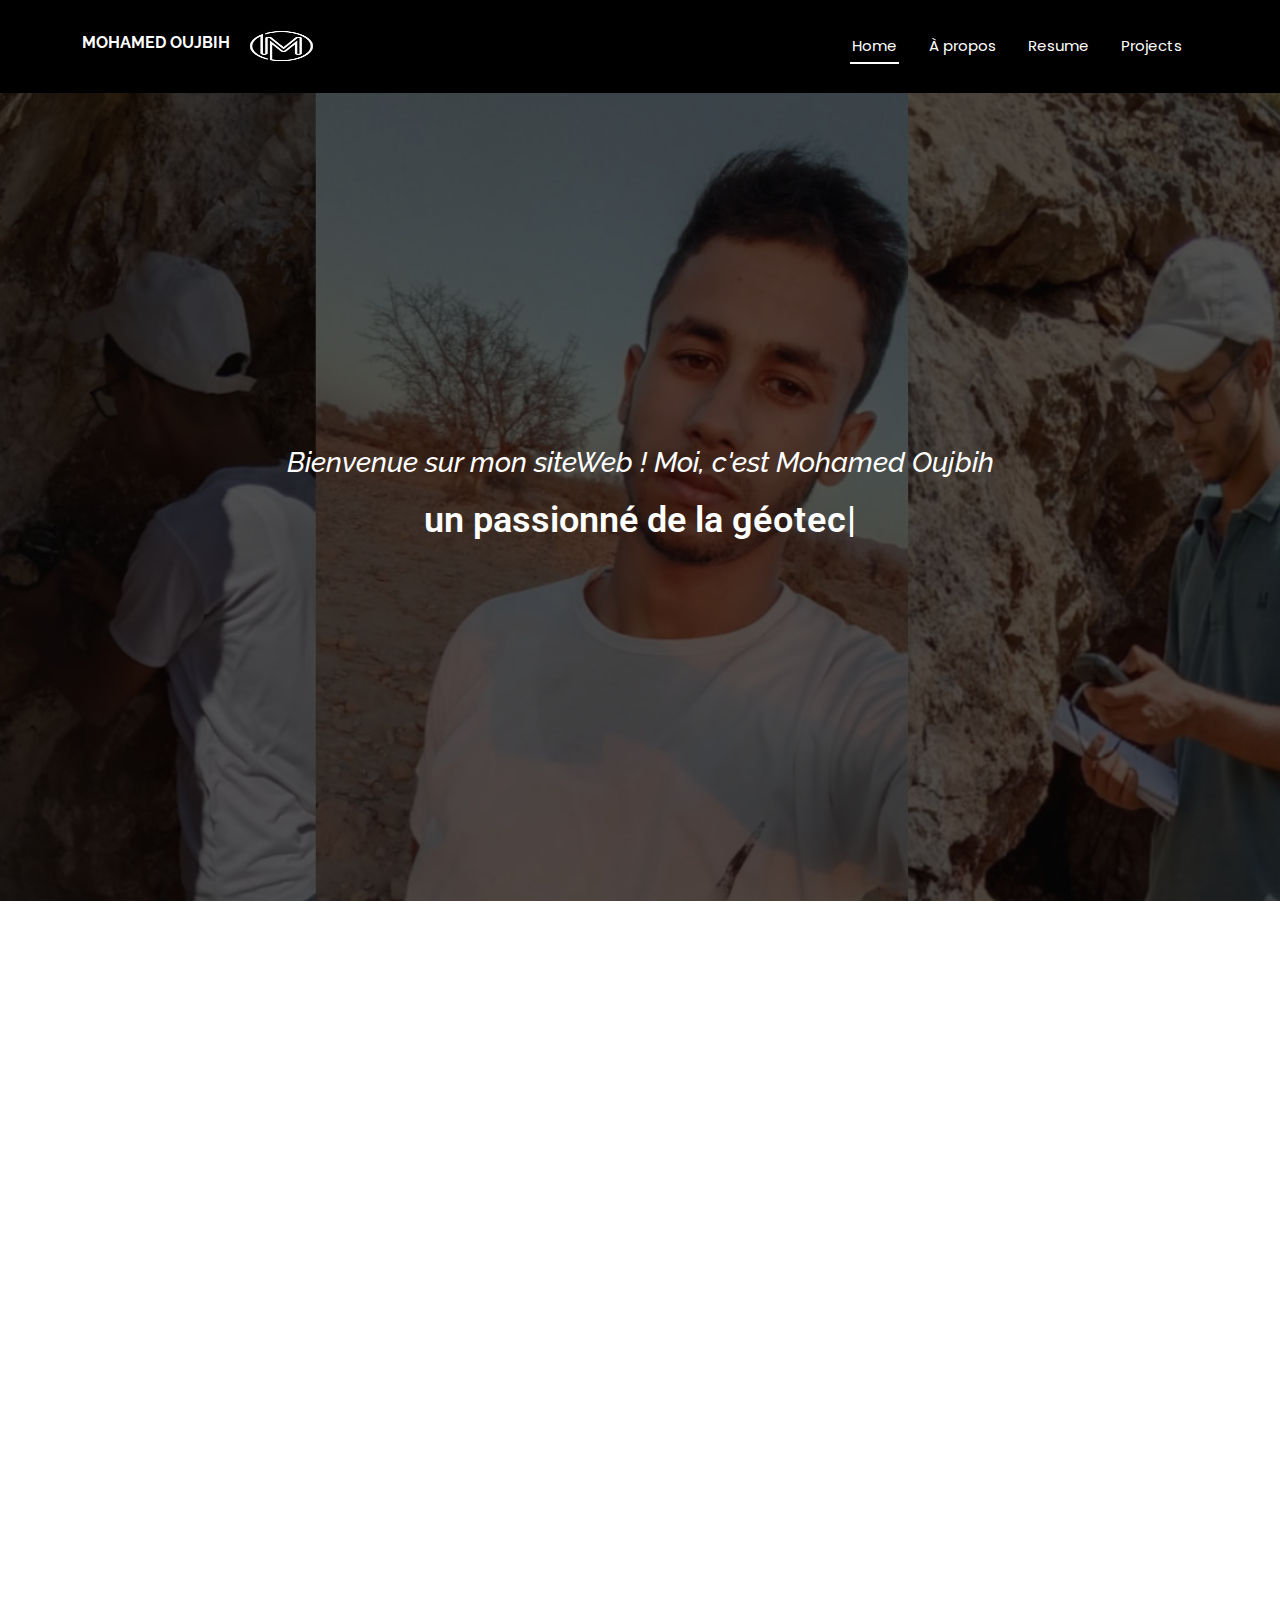
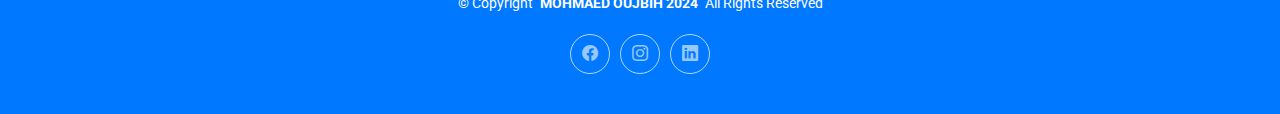
==== index.html @ 627671e8 "Update index.html" ====
<!DOCTYPE html>
<html lang="en">

<head>
  <meta charset="utf-8">
  <meta content="width=device-width, initial-scale=1.0" name="viewport">
  <title>Mohamed OUJBIH </title>
  <meta name="description" content="">
  <meta name="keywords" content="">
  <!-- Favicons -->
  <link href="assets/img/favicon.png" rel="icon">
  <link href="assets/img/apple-touch-icon.png" rel="apple-touch-icon">

  <!-- Fonts -->
  <link href="https://fonts.googleapis.com" rel="preconnect">
  <link href="https://fonts.gstatic.com" rel="preconnect" crossorigin>
  <link href="https://fonts.googleapis.com/css2?family=Roboto:ital,wght@0,100;0,300;0,400;0,500;0,700;0,900;1,100;1,300;1,400;1,500;1,700;1,900&family=Poppins:ital,wght@0,100;0,200;0,300;0,400;0,500;0,600;0,700;0,800;0,900;1,100;1,200;1,300;1,400;1,500;1,600;1,700;1,800;1,900&family=Raleway:ital,wght@0,100;0,200;0,300;0,400;0,500;0,600;0,700;0,800;0,900;1,100;1,200;1,300;1,400;1,500;1,600;1,700;1,800;1,900&display=swap" rel="stylesheet">

  <!-- Vendor CSS Files -->
  <link href="assets/vendor/bootstrap/css/bootstrap.min.css" rel="stylesheet">
  <link href="assets/vendor/bootstrap-icons/bootstrap-icons.css" rel="stylesheet">
  <link href="assets/vendor/aos/aos.css" rel="stylesheet">
  <link href="assets/vendor/glightbox/css/glightbox.min.css" rel="stylesheet">
  <link href="assets/vendor/swiper/swiper-bundle.min.css" rel="stylesheet">

  <!-- Main CSS File -->
  <link href="assets/css/main.css" rel="stylesheet">

  <!-- =======================================================
  * Template Name: DevFolio
  * Template URL: https://bootstrapmade.com/devfolio-bootstrap-portfolio-html-template/
  * Updated: Aug 07 2024 with Bootstrap v5.3.3
  * Author: BootstrapMade.com
  * License: https://bootstrapmade.com/license/
  ======================================================== -->
</head>

<body class="index-page">

  <header id="header" class="header d-flex align-items-center sticky-top">
    <div class="container-fluid container-xl position-relative d-flex align-items-center justify-content-between">
<!DOCTYPE html>
<html lang="fr">
<head>
  <meta charset="UTF-8">
  <meta name="viewport" content="width=device-width, initial-scale=1.0">
  <title>Logo Mohamed Oujbih</title>
  <style>
    .logo {
      text-decoration: none;
      color: #000; /* Couleur du texte */
      display: flex;
      align-items: center;
      gap: 12px; /* Espacement entre le texte et l'image */
    }

    .logo .sitename {
      font-weight: bold;
      font-size: 1.0rem; /* Taille du texte */
    }

    .logo img {
      width: 80px; /* Largeur de l'image augmentée */
      height: auto; /* Garde les proportions de l'image */
    }
  </style>
</head>
<body>
  <a href="index.html" class="logo">
    <h5 class="sitename">MOHAMED OUJBIH</h5>
    <img src="assets/img/logo.png" alt="Logo">
  </a>
</body>
</html>

      <nav id="navmenu" class="navmenu">
        <ul>
          <li><a href="#hero" class="active">Home<br></a></li>
          <li><a href="#about">À propos</a></li>
          <li><a href="#resume">Resume</a></li>
          <li><a href="#portfolio">Projects</a></li>
       
        <i class="mobile-nav-toggle d-xl-none bi bi-list"></i>
      </nav>

    </div>
  </header>

  <main class="main">

    <!-- Hero Section -->
    <section id="hero" class="hero section dark-background">

      <img src="assets/img/hero-img.jpg" alt="" data-aos="fade-in">

      <div class="container d-flex flex-column align-items-center justify-content-center text-center" data-aos="fade-up" data-aos-delay="100">
        <h3> <em> Bienvenue sur mon siteWeb ! Moi, c'est Mohamed Oujbih  </em> </h3>
        <p> un passionné de la <span class="typed" data-typed-items="géotechnique, géomatique, géologie,"></span></p>
      </div>

    </section><!-- /Hero Section -->

    <!-- About Section -->
    <section id="about" class="about section">

      <div class="container" data-aos="fade-up" data-aos-delay="100">

        <div class="row gy-4">
          <div class="col-md-6">

            <div class="row justify-content-between gy-4">
              <div class="col-lg-5">
                <img src="assets/img/profile-img.jpg" class="img-fluid" alt="">
              </div>
              <div class="col-lg-7 about-info">
          
                <p><strong></strong> <span> </span></p>
               
              </div>
            </div>

            <div class="skills-content skills-animation">

              <h5>Skills</h5>

              <div class="progress">
                <span class="skill"><span>HTML & CSS</span> <i class="val">80%</i></span>
                <div class="progress-bar-wrap">
                  <div class="progress-bar" role="progressbar" aria-valuenow="80" aria-valuemin="0" aria-valuemax="100"></div>
                </div>
              </div><!-- End Skills Item -->

            
              <div class="progress">
                <span class="skill"><span>arcGIS 10.8</span> <i class="val">70%</i></span>
                <div class="progress-bar-wrap">
                  <div class="progress-bar" role="progressbar" aria-valuenow="70" aria-valuemin="0" aria-valuemax="100"></div>
                </div>
              </div><!-- End Skills Item -->
              <div class="progress">
                <span class="skill"><span>Qgis</span> <i class="val">60%</i></span>
                <div class="progress-bar-wrap">
                  <div class="progress-bar" role="progressbar" aria-valuenow="60" aria-valuemin="0" aria-valuemax="100"></div>
                </div>
              </div><!-- End Skills Item -->
              <div class="progress">
                <span class="skill"><span>ENVI</span> <i class="val">60%</i></span>
                <div class="progress-bar-wrap">
                  <div class="progress-bar" role="progressbar" aria-valuenow="60" aria-valuemin="0" aria-valuemax="100"></div>
                </div>
              </div><!-- End Skills Item -->
              <div class="progress">
                <span class="skill"><span>Geomatica</span> <i class="val">50%</i></span>
                <div class="progress-bar-wrap">
                  <div class="progress-bar" role="progressbar" aria-valuenow="50" aria-valuemin="0" aria-valuemax="100"></div>
                </div>
              </div><!-- End Skills Item -->
              <div class="progress">
                <span class="skill"><span>Google earth engine</span> <i class="val">50%</i></span>
                <div class="progress-bar-wrap">
                  <div class="progress-bar" role="progressbar" aria-valuenow="50" aria-valuemin="0" aria-valuemax="100"></div>
                </div>
              </div><!-- End Skills Item -->

              <div class="progress">
                <span class="skill"><span>JavaScript</span> <i class="val">20%</i></span>
                <div class="progress-bar-wrap">
                  <div class="progress-bar" role="progressbar" aria-valuenow="20" aria-valuemin="0" aria-valuemax="100"></div>
                </div>
              </div><!-- End Skills Item -->

              <div class="progress">
                <span class="skill"><span>Adobe Illustrator et Photoshop</span> <i class="val">50%</i></span>
                <div class="progress-bar-wrap">
                  <div class="progress-bar" role="progressbar" aria-valuenow="50" aria-valuemin="0" aria-valuemax="100"></div>
                </div>
               
                
              </div><!-- End Skills Item -->
              <div class="progress">
                <span class="skill"><span>
                  Office 365</span> <i class="val">70%</i></span>
                <div class="progress-bar-wrap">
                  <div class="progress-bar" role="progressbar" aria-valuenow="70" aria-valuemin="0" aria-valuemax="100"></div>
                </div>
              </div><!-- End Skills Item -->
             
              
            </div>
          </div>

          <div class="col-md-6">
            <div class="about-me">
                <h4>À Propos de Moi</h4>
                <p>
Étudiant motivé et passionné par la géotechnique, la
géomatique et la géologie, je suis à la recherche d’un stage PFE
de deux mois à partir d’avril 2025 inchaallah  Mon objectif est de valoriser
mes compétences académiques et techniques en les
appliquant à des projets enrichissants, tout en apportant une
réelle valeur ajoutée à votre équipe                <ul>
                      <li>Maitrise des calculs et études géotechniques. </li>
                    <li>Réalisation de levés géologiques.</li>
                    <li>Utilisation du GPS pour la reconnaissance géologique.</li>
                    <li>Techniques de télédétection pour la surveillance environnementale et l'exploration des ressources.</li>
                    <li>Analyse cartographique et interprétation des formations géologiques. </li>
                </ul>
            </div>
        </div>
        
        </div>

      </div>

    </section><!-- /About Section -->

    <!-- Resume Section -->
    <section id="resume" class="resume section">

      <!-- Section Title -->
      <div class="container section-title" data-aos="fade-up">
        <h2>Resume "CV"</h2>
        <p>"Je suis ravi de partager mon CV, reflétant mon parcours d'etude ainsi que mes compétences"</p>
           <a href="https://drive.google.com/file/d/1ICVwnN-79T5-0JbVcNAnxXQD0Q6y_CJb/view" download style="text-decoration: none;">
        <button style="padding: 10px 15px; font-size: 14px; background-color: #007BFF; color: #fff; border: none; border-radius: 5px;">
            Télécharger mon CV
        </button>
    </a>
      </div><!-- End Section Title -->

      <div class="container">

        <div class="row">

          <div class="col-lg-6" data-aos="fade-up" data-aos-delay="100">
            <h3 class="resume-title">PROFIL</h3>

            <div class="resume-item pb-0">
              <h4>MOHAMED OUJBIH</h4>
              <p><em>Étudiant en géométallurgie et géotechnique minière avec une passion pour la géomatique, la géologie, l'industrie et la géotechnique. 
              </em></p>
              <ul>
                <li>Province de Taroudant , Maroc</li>
                <li>212613728762</li>
                <li>linkedin.com/Mohamed oujbih</li>
              </ul>
            </div><!-- Edn Resume Item -->

            <h3 class="resume-title">FORMATION</h3>
            <div class="resume-item">
              <h5>ÉCOLE SUPÉRIEURE DE TECHNOLOGIE</h5>
              <h5>2023 - 2025</h5>
              <p><em>DUT en Géométallurgie et Géotechnique Minière</em></p>
              <ul>
                  <li>Géologie appliquée</li>
                  <li>La géotechnique </li>
                  <li>Caractérisation et types des gisements</li>
                  <li>la Minéralogie</li>
                  <li>Géologie régionale</li>
                  <li>Techniques de Prospection géologique</li>
                  <li>Techniques d'Exploitation à ciel ouvert et souterraine</li>
                  <li>Hydrogéochimie de l’environnement</li>
                  <li>SIG et Télédétection</li>
              </ul>
          </div><!-- End Resume Item -->
          
            <div class="resume-item">
              <h5>Baccalauréat en Sciences Physiques option français</h5>
              <h5>2022 - 2023</h5>
              <p><em></em></p>
              <p></p>
            </div><!-- Edn Resume Item -->
            <div class="resume-item">
              <h5>LANGUES</h5>
              <ul>
                <li>Arabe : Langue maternelle</li>
                <li>Français : Intermédiaire avancé</li>
                <li>Anglais : Intermédiaire</li>
                <li>Tamazight : Langue maternelle</li>
            </ul>
            
              <p><em></em></p>
              <p></p>
            </div><!-- Edn Resume Item -->

          </div>

          <div class="col-lg-6" data-aos="fade-up" data-aos-delay="200">
            <h3 class="resume-title">Professional Experience</h3>
            <div class="resume-item">
              <h4>Stage technique </h4>
          
              <p><em>Aderj Mining Campany, ( 1 MOIS )Imintanout </em></p>
              <p><em>Sur le sujet de " la Reconnaissance géologique du site minier Jguit (Seksawa,
                Haut Atlas Occidental, Maroc)"</em></p>
              <ul>
                <li>Réalisation de levés de terrain </li>
                <li>Description et analyse de carottes de sondage.</li>
                <li>Traitement des données  à l'aide d'Excel.</li>
                <li>Application de la pédo-géochimie et la prospection à la battée.</li>
                <li>Élaboration d'une cartographie géologique avec une carte à l'échelle de 1/5000.</li>
                <li>Mesure de la densité d'échantillons de barytine.</li>
                <li>Utilisation pratique de la télédétection  </li>
            </ul>
            <p>
                Ce stage m'a permis d'acquérir une solide expérience pratique en géologie appliquée ainsi qu'une meilleure maîtrise des outils de prospection et d'analyse géologique.
            </p>
            
          </div><!-- End Resume Item -->
          <h3 class="resume-title">COMPÉTENCES</h3>
            <div class="resume-item">
          
              <ul>
                <li>Excellente communication et capacité à expliquer des concepts techniques</li>
                <li>Travail d'équipe</li>
                <li>Polyvalence</li>
                <li>Motivé</li>
                <li>Rigueur</li>
                <li>Autonomie</li>
                <li>Sens de l'initiative</li>
                <li>Créativité</li>
            
                </ul>
            </div><!-- Edn Resume Item -->

          </div>

        </div>

      </div>

    </section><!-- /Resume Section -->

    
        </div>

      </div>

 <!-- Portfolio Section -->
    <section id="portfolio" class="portfolio section">

      <!-- Section Title -->
      <div class="container section-title" data-aos="fade-up">
        <h2>Projects</h2>
        <p>Découvrez mes projets réalisés. </p>
      </div><!-- End Section Title -->

      <div class="container">

        <div class="isotope-layout" data-default-filter="*" data-layout="masonry" data-sort="original-order">

          <ul class="portfolio-filters isotope-filters" data-aos="fade-up" data-aos-delay="100">
            <li data-filter="*" class="filter-active">Tout</li>
            <li data-filter=".filter-app">SIG</li>
            <li data-filter=".filter-product">Téledetection</li>
            <li data-filter=".filter-branding">développement web</li>
          
          </ul><!-- End Portfolio Filters -->

          <div class="row gy-4 isotope-container" data-aos="fade-up" data-aos-delay="200">

            <div class="col-lg-4 col-md-6 portfolio-item isotope-item filter-app">
              <img src="assets/img/portfolio/app-1.jpg" class="img-fluid" alt="">
              <div class="portfolio-info">
                <h4>MNT</h4>
                <p>Délimitation et caractérisation physiographique d’un bassin versant</p>
                <a href="assets/img/portfolio/app-1.jpg" title="MNT" data-gallery="portfolio-gallery-app" class="glightbox preview-link"><i class="bi bi-zoom-in"></i></a>
                <a href="portfolio-details.html" title="More Details" class="details-link"><i class="bi bi-link-45deg"></i></a>
              </div>
             
            </div><!-- End Portfolio Item -->
            <div class="col-lg-4 col-md-6 portfolio-item isotope-item filter-app">
              <img src="assets/img/portfolio/app-3.jpg" class="img-fluid" alt="">
              <div class="portfolio-info">
                <h4>Landcover</h4>
                <p>carte d'occupation du sol </p>
                <a href="assets/img/portfolio/app-3.jpg" title="App 3" data-gallery="portfolio-gallery-app" class="glightbox preview-link"><i class="bi bi-zoom-in"></i></a>
                <a href="portfolio-details.html" title="More Details" class="details-link"><i class="bi bi-link-45deg"></i></a>
              </div>
            </div><!-- End Portfolio Item -->
            <div class="col-lg-4 col-md-6 portfolio-item isotope-item filter-app">
              <img src="assets/img/portfolio/app-2.jpg" class="img-fluid" alt="">
              <div class="portfolio-info">
                <h4>carte topographique </h4>
                <p></p>
                <a href="assets/img/portfolio/app-2.jpg" title="App 2" data-gallery="portfolio-gallery-app" class="glightbox preview-link"><i class="bi bi-zoom-in"></i></a>
                <a href="portfolio-details.html" title="More Details" class="details-link"><i class="bi bi-link-45deg"></i></a>
              </div>
            </div><!-- End Portfolio Item -->
          
            <div class="col-lg-4 col-md-6 portfolio-item isotope-item filter-product">
              <img src="assets/img/portfolio/product-1.jpg" class="img-fluid" alt="">
              <div class="portfolio-info">
                <h4>composition color</h4>
                <p>affice la vigétation en rouge   </p>
                <a href="assets/img/portfolio/product-1.jpg" title="Product 1" data-gallery="portfolio-gallery-product" class="glightbox preview-link"><i class="bi bi-zoom-in"></i></a>
                <a href="portfolio-details.html" title="More Details" class="details-link"><i class="bi bi-link-45deg"></i></a>
              </div>
            </div><!-- End Portfolio Item -->
            <div class="col-lg-4 col-md-6 portfolio-item isotope-item filter-product">
              <img src="assets/img/portfolio/product-3.jpg" class="img-fluid" alt="">
              <div class="portfolio-info">
                <h4>google earth engine</h4>
                <p>GEE </p>
                <a href="assets/img/portfolio/product-3.jpg" title="Product 1" data-gallery="portfolio-gallery-product" class="glightbox preview-link"><i class="bi bi-zoom-in"></i></a>
                <a href="portfolio-details.html" title="More Details" class="details-link"><i class="bi bi-link-45deg"></i></a>
              </div>
            </div><!-- End Portfolio Item -->
            <div class="col-lg-4 col-md-6 portfolio-item isotope-item filter-product">
              <img src="assets/img/portfolio/product-2.jpg" class="img-fluid" alt="">
              <div class="portfolio-info">
                <h4>Classification supervised</h4>
                <p>source : landsat8</p>
                <a href="assets/img/portfolio/product-2.jpg" title="landsat8" data-gallery="portfolio-gallery-product" class="glightbox preview-link"><i class="bi bi-zoom-in"></i></a>
                <a href="portfolio-details.html" title="More Details" class="details-link"><i class="bi bi-link-45deg"></i></a>
              </div>
            </div><!-- End Portfolio Item -->
 <div class="col-lg-4 col-md-6 portfolio-item isotope-item filter-product">
              <img src="assets/img/portfolio/product-10.jpg" class="img-fluid" alt="">
              <div class="portfolio-info">
                <h4>Traitement d'images satellites </h4>
                <p> Radio , Flaash, MNF, ACP, band ratio, extraction de linéaments     </p>
                <a href="assets/img/portfolio/product-10.jpg" title="Product 10" data-gallery="portfolio-gallery-product" class="glightbox preview-link"><i class="bi bi-zoom-in"></i></a>
                <a href="portfolio-details.html" title="More Details" class="details-link"><i class="bi bi-link-45deg"></i></a>
              </div>
            </div><!-- End Portfolio Item -->
            <div class="col-lg-4 col-md-6 portfolio-item isotope-item filter-branding">
              <img src="assets/img/portfolio/branding-1.png" class="img-fluid" alt="">
              <div class="portfolio-info">
                <h4>développement d'un siteweb</h4>
                <p>par l'Utilisation de HTML et CSS et JavaScript </p>
                <a href="assets/img/portfolio/branding-1.png" title="Branding 1" data-gallery="portfolio-gallery-branding" class="glightbox preview-link"><i class="bi bi-zoom-in"></i></a>
                <a href="portfolio-details.html" title="More Details" class="details-link"><i class="bi bi-link-45deg"></i></a>
              </div>
            </div><!-- End Portfolio Item -->

  

            <div class="col-lg-4 col-md-6 portfolio-item isotope-item filter-app">
              <img src="assets/img/portfolio/app-4.jpg" class="img-fluid" alt="">
              <div class="portfolio-info">
                <h4>cartographie géologique</h4>
                <p>Élaboration d'une cartographie géologique avec une carte à l'échelle de 1/5000.</p>
                <a href="assets/img/portfolio/app-4.jpg" title="App 4" data-gallery="portfolio-gallery-app" class="glightbox preview-link"><i class="bi bi-zoom-in"></i></a>
                <a href="portfolio-details.html" title="More Details" class="details-link"><i class="bi bi-link-45deg"></i></a>
              </div>
            </div><!-- End Portfolio Item -->
          </div><!-- End Portfolio Container -->

        </div>

      </div>

    </section><!-- /Portfolio Section -->


    <!-- Contact Section -->
    <section id="contact" class="contact section">

      <!-- Section Title -->
      <div class="container section-title" data-aos="fade-up">
        <h2>Contact</h2>
        <p></p>
      </div><!-- End Section Title -->

      <div class="container" data-aos="fade-up" data-aos-delay="100">

        <div class="info-wrap" data-aos="fade-up" data-aos-delay="200">
          <div class="row gy-5">

            

            <div class="col-lg-4">
              <div class="info-item d-flex align-items-center">
                <i class="bi bi-telephone flex-shrink-0"></i>
                <div>
                  <h3> telephone</h3>
                  <p>+212613728762</p>
                </div>
              </div>
            </div><!-- End Info Item -->

            <div class="col-lg-4">
              <div class="info-item d-flex align-items-center">
                <i class="bi bi-envelope flex-shrink-0"></i>
                <div>
                  <h3>Email </h3>
                  <p>mohamedoujbih.efb@usms.ac.ma</p>
                </div>
              </div>
            </div><!-- End Info Item -->

          </div>
        </div>

      </div>

    </section><!-- /Contact Section -->

  </main>

  <footer id="footer" class="footer accent-background">

    <div class="container">
      <div class="copyright text-center ">
        <p>© <span>Copyright</span> <strong class="px-1 sitename">MOHMAED OUJBIH 2024</strong> <span>All Rights Reserved</span></p>
      </div>
      <div class="social-links d-flex justify-content-center">
        <a href=""><i class="bi bi-facebook"></i></a>
        <a href=""><i class="bi bi-instagram"></i></a>
        <a href="https://www.linkedin.com/in/mohamed-oujbih-3124681b1/"><i class="bi bi-linkedin"></i></a>
      </div>
      
    </div>

  </footer>

  <!-- Scroll Top -->
  <a href="#" id="scroll-top" class="scroll-top d-flex align-items-center justify-content-center"><i class="bi bi-arrow-up-short"></i></a>

  <!-- Preloader -->
  <div id="preloader"></div>

  <!-- Vendor JS Files -->
  <script src="assets/vendor/bootstrap/js/bootstrap.bundle.min.js"></script>
  <script src="assets/vendor/php-email-form/validate.js"></script>
  <script src="assets/vendor/aos/aos.js"></script>
  <script src="assets/vendor/typed.js/typed.umd.js"></script>
  <script src="assets/vendor/waypoints/noframework.waypoints.js"></script>
  <script src="assets/vendor/purecounter/purecounter_vanilla.js"></script>
  <script src="assets/vendor/glightbox/js/glightbox.min.js"></script>
  <script src="assets/vendor/imagesloaded/imagesloaded.pkgd.min.js"></script>
  <script src="assets/vendor/isotope-layout/isotope.pkgd.min.js"></script>
  <script src="assets/vendor/swiper/swiper-bundle.min.js"></script>

  <!-- Main JS File -->
  <script src="assets/js/main.js"></script>

</body>

</html>
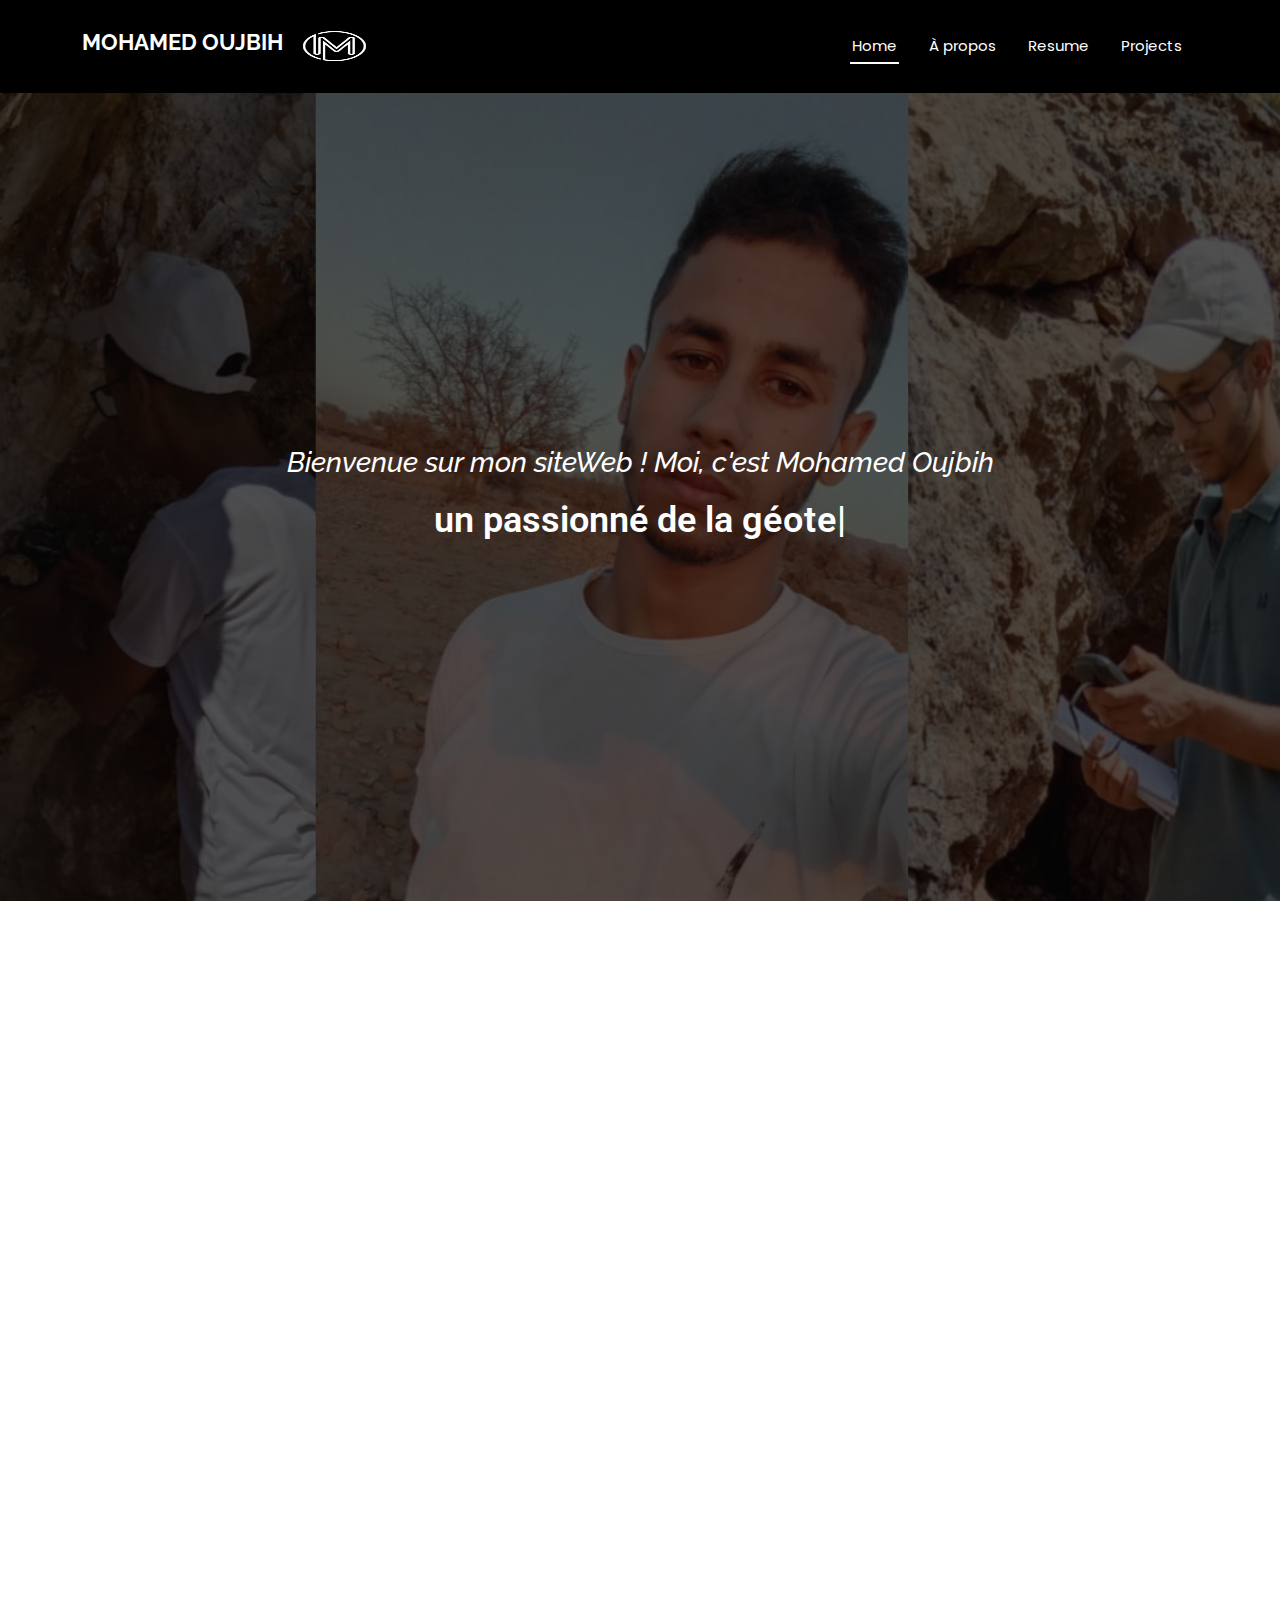
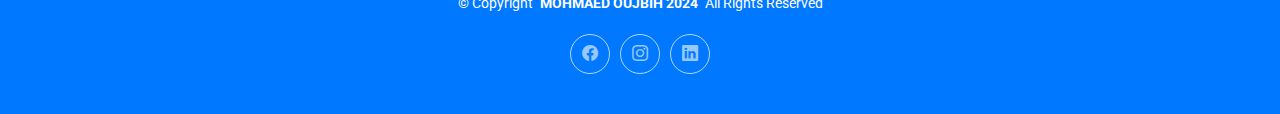
==== commit b7721006: "Update index.html" ====
--- a/index.html
+++ b/index.html
@@ -56,7 +56,7 @@
 
     .logo .sitename {
       font-weight: bold;
-      font-size: 1.0rem; /* Taille du texte */
+      font-size: 1.4rem; /* Taille du texte */
     }
 
     .logo img {
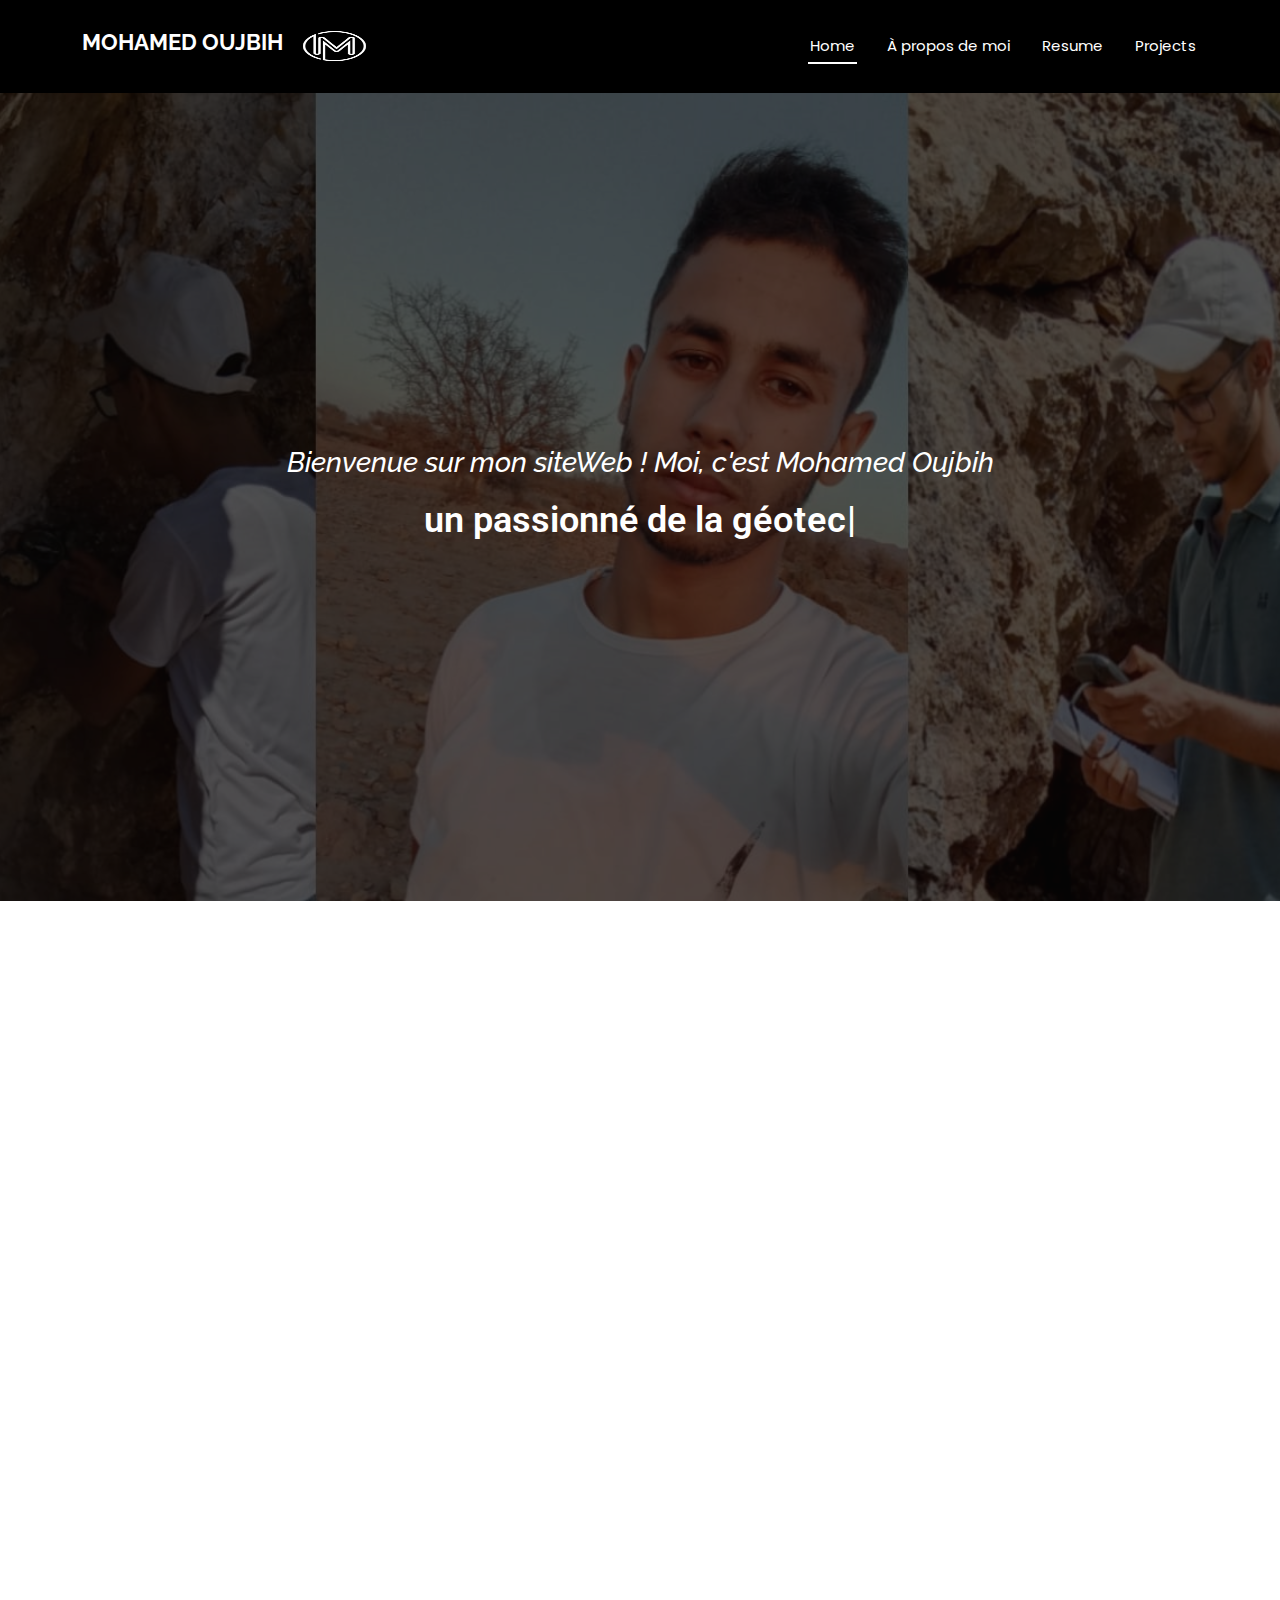
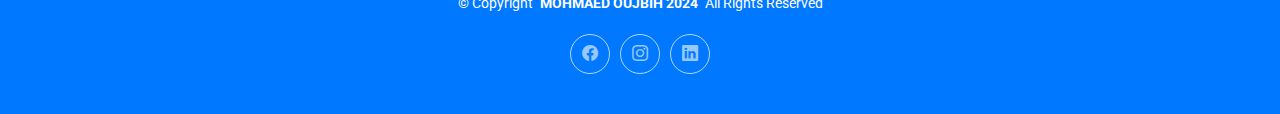
==== commit 52af2bf6: "Update index.html" ====
--- a/index.html
+++ b/index.html
@@ -76,10 +76,10 @@
       <nav id="navmenu" class="navmenu">
         <ul>
           <li><a href="#hero" class="active">Home<br></a></li>
-          <li><a href="#about">À propos</a></li>
+          <li><a href="#about">À propos de moi </a></li>
           <li><a href="#resume">Resume</a></li>
           <li><a href="#portfolio">Projects</a></li>
-       
+       </ul>
         <i class="mobile-nav-toggle d-xl-none bi bi-list"></i>
       </nav>
 
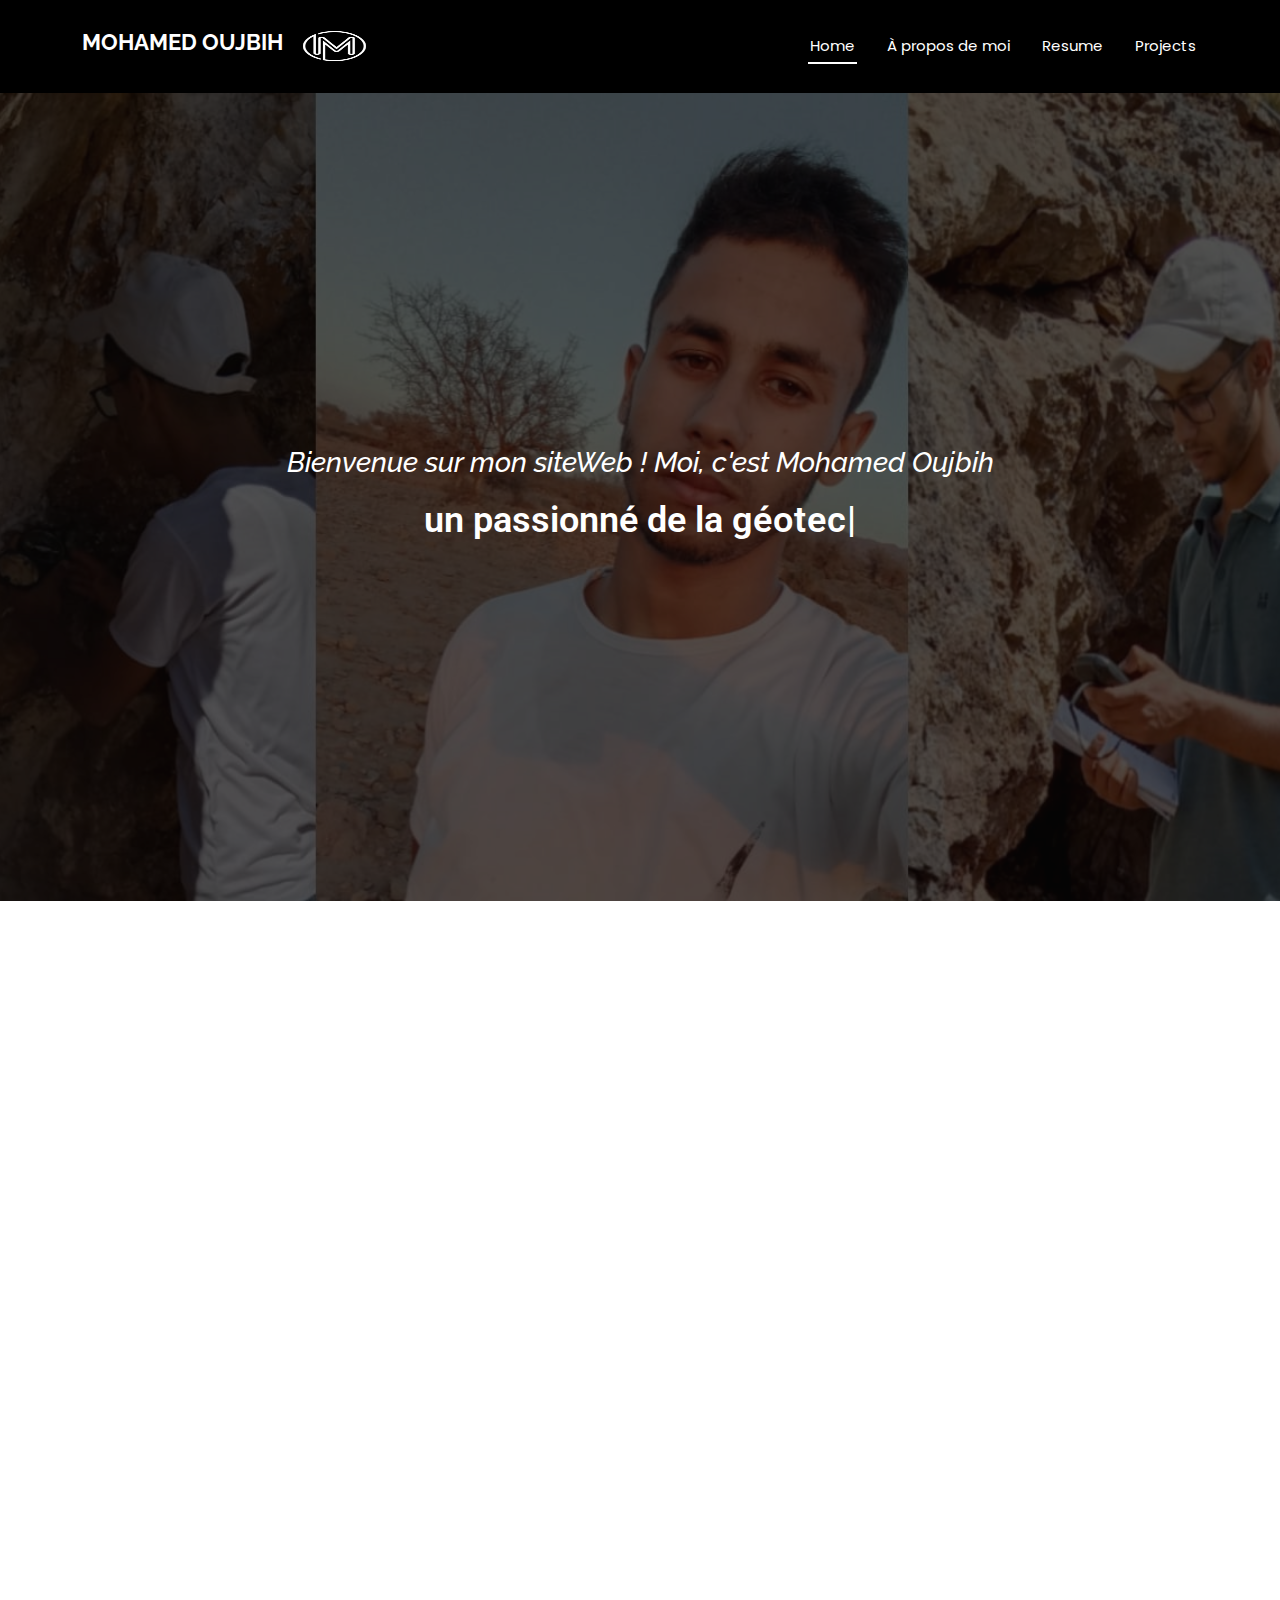
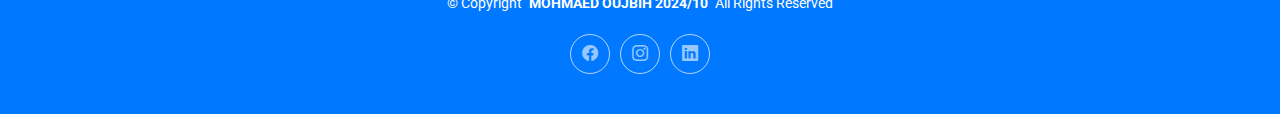
==== commit 9e76f148: "Update index.html" ====
--- a/index.html
+++ b/index.html
@@ -503,11 +503,11 @@
 
     <div class="container">
       <div class="copyright text-center ">
-        <p>© <span>Copyright</span> <strong class="px-1 sitename">MOHMAED OUJBIH 2024</strong> <span>All Rights Reserved</span></p>
+        <p>© <span>Copyright</span> <strong class="px-1 sitename">MOHMAED OUJBIH 2024/10</strong> <span>All Rights Reserved</span></p>
       </div>
       <div class="social-links d-flex justify-content-center">
-        <a href=""><i class="bi bi-facebook"></i></a>
-        <a href=""><i class="bi bi-instagram"></i></a>
+        <a href="https://www.facebook.com/mastermohamed.oujbih"><i class="bi bi-facebook"></i></a>
+        <a href="https://www.instagram.com/mohamed_oujbih/"><i class="bi bi-instagram"></i></a>
         <a href="https://www.linkedin.com/in/mohamed-oujbih-3124681b1/"><i class="bi bi-linkedin"></i></a>
       </div>
       
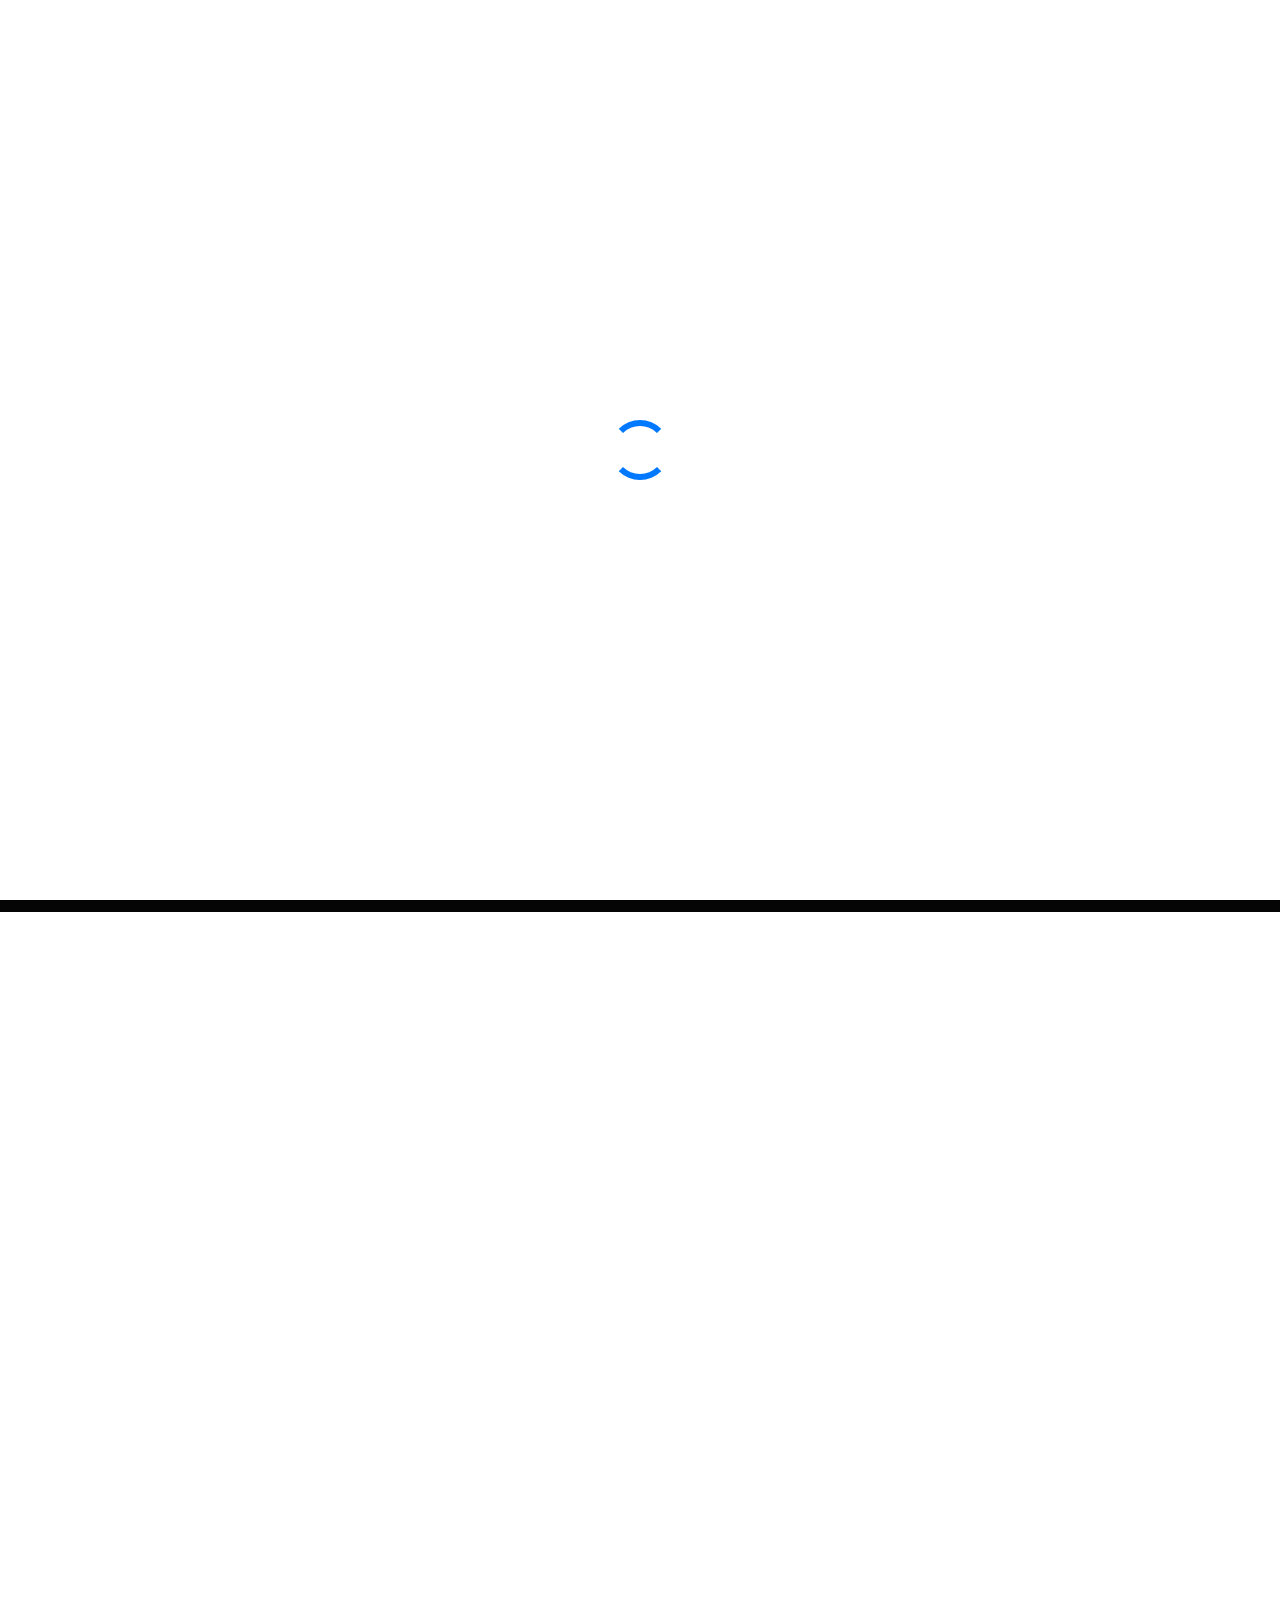
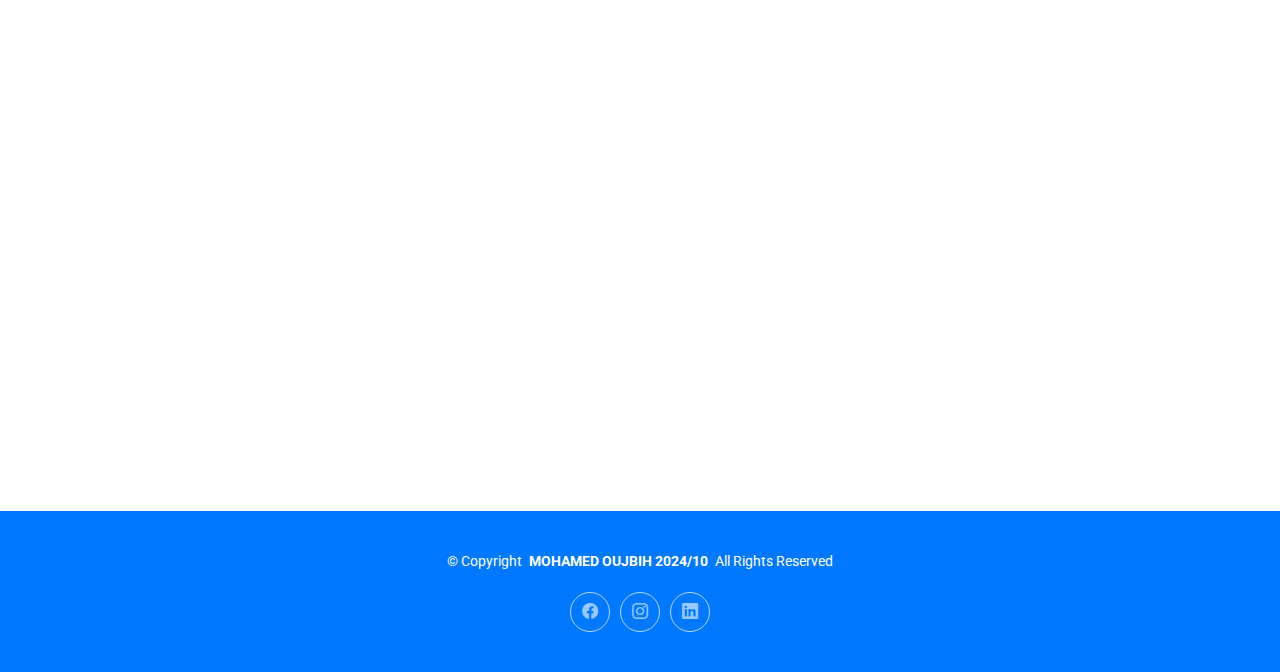
==== commit 92e0ae8d: "Update index.html" ====
--- a/index.html
+++ b/index.html
@@ -1,12 +1,13 @@
 <!DOCTYPE html>
-<html lang="en">
+<html lang="fr">
 
 <head>
   <meta charset="utf-8">
-  <meta content="width=device-width, initial-scale=1.0" name="viewport">
-  <title>Mohamed OUJBIH </title>
-  <meta name="description" content="">
-  <meta name="keywords" content="">
+  <meta name="viewport" content="width=device-width, initial-scale=1.0">
+  <title>Mohamed OUJBIH - Portfolio</title>
+  <meta name="description" content="Portfolio de Mohamed OUJBIH, étudiant en géotechnique, géomatique et géologie.">
+  <meta name="keywords" content="géotechnique, géomatique, géologie, Mohamed OUJBIH">
+
   <!-- Favicons -->
   <link href="assets/img/favicon.png" rel="icon">
   <link href="assets/img/apple-touch-icon.png" rel="apple-touch-icon">
@@ -25,291 +26,155 @@
 
   <!-- Main CSS File -->
   <link href="assets/css/main.css" rel="stylesheet">
-
-  <!-- =======================================================
-  * Template Name: DevFolio
-  * Template URL: https://bootstrapmade.com/devfolio-bootstrap-portfolio-html-template/
-  * Updated: Aug 07 2024 with Bootstrap v5.3.3
-  * Author: BootstrapMade.com
-  * License: https://bootstrapmade.com/license/
-  ======================================================== -->
 </head>
 
 <body class="index-page">
 
   <header id="header" class="header d-flex align-items-center sticky-top">
     <div class="container-fluid container-xl position-relative d-flex align-items-center justify-content-between">
-<!DOCTYPE html>
-<html lang="fr">
-<head>
-  <meta charset="UTF-8">
-  <meta name="viewport" content="width=device-width, initial-scale=1.0">
-  <title>Logo Mohamed Oujbih</title>
-  <style>
-    .logo {
-      text-decoration: none;
-      color: #000; /* Couleur du texte */
-      display: flex;
-      align-items: center;
-      gap: 12px; /* Espacement entre le texte et l'image */
-    }
-
-    .logo .sitename {
-      font-weight: bold;
-      font-size: 1.4rem; /* Taille du texte */
-    }
-
-    .logo img {
-      width: 80px; /* Largeur de l'image augmentée */
-      height: auto; /* Garde les proportions de l'image */
-    }
-  </style>
-</head>
-<body>
-  <a href="index.html" class="logo">
-    <h5 class="sitename">MOHAMED OUJBIH</h5>
-    <img src="assets/img/logo.png" alt="Logo">
-  </a>
-</body>
-</html>
+      <a href="index.html" class="logo">
+        <h5 class="sitename">MOHAMED OUJBIH</h5>
+        <img src="assets/img/logo.png" alt="Logo Mohamed OUJBIH">
+      </a>
 
       <nav id="navmenu" class="navmenu">
         <ul>
-          <li><a href="#hero" class="active">Home<br></a></li>
-          <li><a href="#about">À propos de moi </a></li>
-          <li><a href="#resume">Resume</a></li>
-          <li><a href="#portfolio">Projects</a></li>
-       </ul>
+          <li><a href="#hero" class="active">Accueil</a></li>
+          <li><a href="#about">À propos de moi</a></li>
+          <li><a href="#resume">CV</a></li>
+          <li><a href="#portfolio">Projets</a></li>
+        </ul>
         <i class="mobile-nav-toggle d-xl-none bi bi-list"></i>
       </nav>
-
     </div>
   </header>
 
   <main class="main">
-
     <!-- Hero Section -->
     <section id="hero" class="hero section dark-background">
-
-      <img src="assets/img/hero-img.jpg" alt="" data-aos="fade-in">
-
+      <img src="assets/img/hero-img.jpg" alt="Image de fond" data-aos="fade-in">
       <div class="container d-flex flex-column align-items-center justify-content-center text-center" data-aos="fade-up" data-aos-delay="100">
-        <h3> <em> Bienvenue sur mon siteWeb ! Moi, c'est Mohamed Oujbih  </em> </h3>
-        <p> un passionné de la <span class="typed" data-typed-items="géotechnique, géomatique, géologie,"></span></p>
-      </div>
-
+        <h3><em>Bienvenue sur mon site web ! Moi, c'est Mohamed OUJBIH</em></h3>
+        <p>Un passionné de <span class="typed" data-typed-items="géotechnique, géomatique, géologie"></span></p>
+      </div>
     </section><!-- /Hero Section -->
 
     <!-- About Section -->
     <section id="about" class="about section">
-
       <div class="container" data-aos="fade-up" data-aos-delay="100">
-
         <div class="row gy-4">
           <div class="col-md-6">
-
             <div class="row justify-content-between gy-4">
               <div class="col-lg-5">
-                <img src="assets/img/profile-img.jpg" class="img-fluid" alt="">
+                <img src="assets/img/profile-img.jpg" class="img-fluid" alt="Photo de profil">
               </div>
               <div class="col-lg-7 about-info">
-          
-                <p><strong></strong> <span> </span></p>
-               
-              </div>
-            </div>
-
-            <div class="skills-content skills-animation">
-
-              <h5>Skills</h5>
-
-              <div class="progress">
-                <span class="skill"><span>HTML & CSS</span> <i class="val">80%</i></span>
-                <div class="progress-bar-wrap">
-                  <div class="progress-bar" role="progressbar" aria-valuenow="80" aria-valuemin="0" aria-valuemax="100"></div>
-                </div>
-              </div><!-- End Skills Item -->
-
-            
-              <div class="progress">
-                <span class="skill"><span>arcGIS 10.8</span> <i class="val">70%</i></span>
-                <div class="progress-bar-wrap">
-                  <div class="progress-bar" role="progressbar" aria-valuenow="70" aria-valuemin="0" aria-valuemax="100"></div>
-                </div>
-              </div><!-- End Skills Item -->
-              <div class="progress">
-                <span class="skill"><span>Qgis</span> <i class="val">60%</i></span>
-                <div class="progress-bar-wrap">
-                  <div class="progress-bar" role="progressbar" aria-valuenow="60" aria-valuemin="0" aria-valuemax="100"></div>
-                </div>
-              </div><!-- End Skills Item -->
-              <div class="progress">
-                <span class="skill"><span>ENVI</span> <i class="val">60%</i></span>
-                <div class="progress-bar-wrap">
-                  <div class="progress-bar" role="progressbar" aria-valuenow="60" aria-valuemin="0" aria-valuemax="100"></div>
-                </div>
-              </div><!-- End Skills Item -->
-              <div class="progress">
-                <span class="skill"><span>Geomatica</span> <i class="val">50%</i></span>
-                <div class="progress-bar-wrap">
-                  <div class="progress-bar" role="progressbar" aria-valuenow="50" aria-valuemin="0" aria-valuemax="100"></div>
-                </div>
-              </div><!-- End Skills Item -->
-              <div class="progress">
-                <span class="skill"><span>Google earth engine</span> <i class="val">50%</i></span>
-                <div class="progress-bar-wrap">
-                  <div class="progress-bar" role="progressbar" aria-valuenow="50" aria-valuemin="0" aria-valuemax="100"></div>
-                </div>
-              </div><!-- End Skills Item -->
-
-              <div class="progress">
-                <span class="skill"><span>JavaScript</span> <i class="val">20%</i></span>
-                <div class="progress-bar-wrap">
-                  <div class="progress-bar" role="progressbar" aria-valuenow="20" aria-valuemin="0" aria-valuemax="100"></div>
-                </div>
-              </div><!-- End Skills Item -->
-
-              <div class="progress">
-                <span class="skill"><span>Adobe Illustrator et Photoshop</span> <i class="val">50%</i></span>
-                <div class="progress-bar-wrap">
-                  <div class="progress-bar" role="progressbar" aria-valuenow="50" aria-valuemin="0" aria-valuemax="100"></div>
-                </div>
-               
-                
-              </div><!-- End Skills Item -->
-              <div class="progress">
-                <span class="skill"><span>
-                  Office 365</span> <i class="val">70%</i></span>
-                <div class="progress-bar-wrap">
-                  <div class="progress-bar" role="progressbar" aria-valuenow="70" aria-valuemin="0" aria-valuemax="100"></div>
-                </div>
-              </div><!-- End Skills Item -->
-             
-              
-            </div>
-          </div>
-
-          <div class="col-md-6">
-            <div class="about-me">
                 <h4>À Propos de Moi</h4>
                 <p>
-Étudiant motivé et passionné par la géotechnique, la
-géomatique et la géologie, je suis à la recherche d’un stage PFE
-de deux mois à partir d’avril 2025 inchaallah  Mon objectif est de valoriser
-mes compétences académiques et techniques en les
-appliquant à des projets enrichissants, tout en apportant une
-réelle valeur ajoutée à votre équipe                <ul>
-                      <li>Maitrise des calculs et études géotechniques. </li>
-                    <li>Réalisation de levés géologiques.</li>
-                    <li>Utilisation du GPS pour la reconnaissance géologique.</li>
-                    <li>Techniques de télédétection pour la surveillance environnementale et l'exploration des ressources.</li>
-                    <li>Analyse cartographique et interprétation des formations géologiques. </li>
+                  Étudiant motivé et passionné par la géotechnique, la géomatique et la géologie, je suis à la recherche d’un stage PFE de deux mois à partir d’avril 2025. Mon objectif est de valoriser mes compétences académiques et techniques en les appliquant à des projets enrichissants, tout en apportant une réelle valeur ajoutée à votre équipe.
+                </p>
+                <ul>
+                  <li>Maîtrise des calculs et études géotechniques.</li>
+                  <li>Réalisation de levés géologiques.</li>
+                  <li>Utilisation du GPS pour la reconnaissance géologique.</li>
+                  <li>Techniques de télédétection pour la surveillance environnementale et l'exploration des ressources.</li>
+                  <li>Analyse cartographique et interprétation des formations géologiques.</li>
                 </ul>
+              </div>
             </div>
-        </div>
-        
-        </div>
-
-      </div>
-
+          </div>
+          <div class="col-md-6">
+            <div class="skills-content skills-animation">
+              <h5>Compétences</h5>
+              <!-- Ajoutez vos compétences ici -->
+            </div>
+          </div>
+        </div>
+      </div>
     </section><!-- /About Section -->
 
     <!-- Resume Section -->
     <section id="resume" class="resume section">
-
-      <!-- Section Title -->
       <div class="container section-title" data-aos="fade-up">
-        <h2>Resume "CV"</h2>
-        <p>"Je suis ravi de partager mon CV, reflétant mon parcours d'etude ainsi que mes compétences"</p>
-           <a href="https://drive.google.com/file/d/1ICVwnN-79T5-0JbVcNAnxXQD0Q6y_CJb/view" download style="text-decoration: none;">
-        <button style="padding: 10px 15px; font-size: 14px; background-color: #007BFF; color: #fff; border: none; border-radius: 5px;">
+        <h2>CV</h2>
+        <p>"Je suis ravi de partager mon CV, reflétant mon parcours d'étude ainsi que mes compétences."</p>
+        <a href="https://drive.google.com/file/d/1ICVwnN-79T5-0JbVcNAnxXQD0Q6y_CJb/view" download style="text-decoration: none;">
+          <button style="padding: 10px 15px; font-size: 14px; background-color: #007BFF; color: #fff; border: none; border-radius: 5px;">
             Télécharger mon CV
-        </button>
-    </a>
+          </button>
+        </a>
       </div><!-- End Section Title -->
 
       <div class="container">
-
         <div class="row">
-
           <div class="col-lg-6" data-aos="fade-up" data-aos-delay="100">
-            <h3 class="resume-title">PROFIL</h3>
-
+            <h3 class="resume-title">Profil</h3>
             <div class="resume-item pb-0">
               <h4>MOHAMED OUJBIH</h4>
-              <p><em>Étudiant en géométallurgie et géotechnique minière avec une passion pour la géomatique, la géologie, l'industrie et la géotechnique. 
-              </em></p>
-              <ul>
-                <li>Province de Taroudant , Maroc</li>
-                <li>212613728762</li>
-                <li>linkedin.com/Mohamed oujbih</li>
-              </ul>
-            </div><!-- Edn Resume Item -->
-
-            <h3 class="resume-title">FORMATION</h3>
+              <p><em>Étudiant en géométallurgie et géotechnique minière avec une passion pour la géomatique, la géologie, l'industrie et la géotechnique.</em></p>
+              <ul>
+                <li>Province de Taroudant, Maroc</li>
+                <li>+212613728762</li>
+                <li>linkedin.com/Mohamed-oujbih</li>
+              </ul>
+            </div><!-- End Resume Item -->
+
+            <h3 class="resume-title">Formation</h3>
             <div class="resume-item">
               <h5>ÉCOLE SUPÉRIEURE DE TECHNOLOGIE</h5>
               <h5>2023 - 2025</h5>
               <p><em>DUT en Géométallurgie et Géotechnique Minière</em></p>
               <ul>
-                  <li>Géologie appliquée</li>
-                  <li>La géotechnique </li>
-                  <li>Caractérisation et types des gisements</li>
-                  <li>la Minéralogie</li>
-                  <li>Géologie régionale</li>
-                  <li>Techniques de Prospection géologique</li>
-                  <li>Techniques d'Exploitation à ciel ouvert et souterraine</li>
-                  <li>Hydrogéochimie de l’environnement</li>
-                  <li>SIG et Télédétection</li>
-              </ul>
-          </div><!-- End Resume Item -->
-          
+                <li>Géologie appliquée</li>
+                <li>La géotechnique</li>
+                <li>Caractérisation et types des gisements</li>
+                <li>La Minéralogie</li>
+                <li>Géologie régionale</li>
+                <li>Techniques de Prospection géologique</li>
+                <li>Techniques d'Exploitation à ciel ouvert et souterraine</li>
+                <li>Hydrogéochimie de l’environnement</li>
+                <li>SIG et Télédétection</li>
+              </ul>
+            </div><!-- End Resume Item -->
+
             <div class="resume-item">
               <h5>Baccalauréat en Sciences Physiques option français</h5>
               <h5>2022 - 2023</h5>
-              <p><em></em></p>
-              <p></p>
-            </div><!-- Edn Resume Item -->
-            <div class="resume-item">
-              <h5>LANGUES</h5>
+            </div><!-- End Resume Item -->
+
+            <div class="resume-item">
+              <h5>Langues</h5>
               <ul>
                 <li>Arabe : Langue maternelle</li>
                 <li>Français : Intermédiaire avancé</li>
                 <li>Anglais : Intermédiaire</li>
                 <li>Tamazight : Langue maternelle</li>
-            </ul>
-            
-              <p><em></em></p>
-              <p></p>
-            </div><!-- Edn Resume Item -->
-
+              </ul>
+            </div><!-- End Resume Item -->
           </div>
 
           <div class="col-lg-6" data-aos="fade-up" data-aos-delay="200">
-            <h3 class="resume-title">Professional Experience</h3>
-            <div class="resume-item">
-              <h4>Stage technique </h4>
-          
-              <p><em>Aderj Mining Campany, ( 1 MOIS )Imintanout </em></p>
-              <p><em>Sur le sujet de " la Reconnaissance géologique du site minier Jguit (Seksawa,
-                Haut Atlas Occidental, Maroc)"</em></p>
-              <ul>
-                <li>Réalisation de levés de terrain </li>
+            <h3 class="resume-title">Expérience Professionnelle</h3>
+            <div class="resume-item">
+              <h4>Stage technique</h4>
+              <p><em>Aderj Mining Company, (1 MOIS) Imintanout</em></p>
+              <p><em>Sur le sujet de "la Reconnaissance géologique du site minier Jguit (Seksawa, Haut Atlas Occidental, Maroc)"</em></p>
+              <ul>
+                <li>Réalisation de levés de terrain</li>
                 <li>Description et analyse de carottes de sondage.</li>
-                <li>Traitement des données  à l'aide d'Excel.</li>
+                <li>Traitement des données à l'aide d'Excel.</li>
                 <li>Application de la pédo-géochimie et la prospection à la battée.</li>
                 <li>Élaboration d'une cartographie géologique avec une carte à l'échelle de 1/5000.</li>
                 <li>Mesure de la densité d'échantillons de barytine.</li>
-                <li>Utilisation pratique de la télédétection  </li>
-            </ul>
-            <p>
+                <li>Utilisation pratique de la télédétection</li>
+              </ul>
+              <p>
                 Ce stage m'a permis d'acquérir une solide expérience pratique en géologie appliquée ainsi qu'une meilleure maîtrise des outils de prospection et d'analyse géologique.
-            </p>
-            
-          </div><!-- End Resume Item -->
-          <h3 class="resume-title">COMPÉTENCES</h3>
-            <div class="resume-item">
-          
+              </p>
+            </div><!-- End Resume Item -->
+
+            <h3 class="resume-title">Compétences</h3>
+            <div class="resume-item">
               <ul>
                 <li>Excellente communication et capacité à expliquer des concepts techniques</li>
                 <li>Travail d'équipe</li>
@@ -319,162 +184,50 @@
                 <li>Autonomie</li>
                 <li>Sens de l'initiative</li>
                 <li>Créativité</li>
-            
-                </ul>
-            </div><!-- Edn Resume Item -->
-
-          </div>
-
-        </div>
-
-      </div>
-
+              </ul>
+            </div><!-- End Resume Item -->
+          </div>
+        </div>
+      </div>
     </section><!-- /Resume Section -->
 
-    
-        </div>
-
-      </div>
-
- <!-- Portfolio Section -->
+    <!-- Portfolio Section -->
     <section id="portfolio" class="portfolio section">
-
-      <!-- Section Title -->
       <div class="container section-title" data-aos="fade-up">
-        <h2>Projects</h2>
-        <p>Découvrez mes projets réalisés. </p>
+        <h2>Projets</h2>
+        <p>Découvrez mes projets réalisés.</p>
       </div><!-- End Section Title -->
 
       <div class="container">
-
         <div class="isotope-layout" data-default-filter="*" data-layout="masonry" data-sort="original-order">
-
           <ul class="portfolio-filters isotope-filters" data-aos="fade-up" data-aos-delay="100">
             <li data-filter="*" class="filter-active">Tout</li>
             <li data-filter=".filter-app">SIG</li>
-            <li data-filter=".filter-product">Téledetection</li>
-            <li data-filter=".filter-branding">développement web</li>
-          
+            <li data-filter=".filter-product">Télédétection</li>
+            <li data-filter=".filter-branding">Développement web</li>
           </ul><!-- End Portfolio Filters -->
 
           <div class="row gy-4 isotope-container" data-aos="fade-up" data-aos-delay="200">
-
-            <div class="col-lg-4 col-md-6 portfolio-item isotope-item filter-app">
-              <img src="assets/img/portfolio/app-1.jpg" class="img-fluid" alt="">
-              <div class="portfolio-info">
-                <h4>MNT</h4>
-                <p>Délimitation et caractérisation physiographique d’un bassin versant</p>
-                <a href="assets/img/portfolio/app-1.jpg" title="MNT" data-gallery="portfolio-gallery-app" class="glightbox preview-link"><i class="bi bi-zoom-in"></i></a>
-                <a href="portfolio-details.html" title="More Details" class="details-link"><i class="bi bi-link-45deg"></i></a>
-              </div>
-             
-            </div><!-- End Portfolio Item -->
-            <div class="col-lg-4 col-md-6 portfolio-item isotope-item filter-app">
-              <img src="assets/img/portfolio/app-3.jpg" class="img-fluid" alt="">
-              <div class="portfolio-info">
-                <h4>Landcover</h4>
-                <p>carte d'occupation du sol </p>
-                <a href="assets/img/portfolio/app-3.jpg" title="App 3" data-gallery="portfolio-gallery-app" class="glightbox preview-link"><i class="bi bi-zoom-in"></i></a>
-                <a href="portfolio-details.html" title="More Details" class="details-link"><i class="bi bi-link-45deg"></i></a>
-              </div>
-            </div><!-- End Portfolio Item -->
-            <div class="col-lg-4 col-md-6 portfolio-item isotope-item filter-app">
-              <img src="assets/img/portfolio/app-2.jpg" class="img-fluid" alt="">
-              <div class="portfolio-info">
-                <h4>carte topographique </h4>
-                <p></p>
-                <a href="assets/img/portfolio/app-2.jpg" title="App 2" data-gallery="portfolio-gallery-app" class="glightbox preview-link"><i class="bi bi-zoom-in"></i></a>
-                <a href="portfolio-details.html" title="More Details" class="details-link"><i class="bi bi-link-45deg"></i></a>
-              </div>
-            </div><!-- End Portfolio Item -->
-          
-            <div class="col-lg-4 col-md-6 portfolio-item isotope-item filter-product">
-              <img src="assets/img/portfolio/product-1.jpg" class="img-fluid" alt="">
-              <div class="portfolio-info">
-                <h4>composition color</h4>
-                <p>affice la vigétation en rouge   </p>
-                <a href="assets/img/portfolio/product-1.jpg" title="Product 1" data-gallery="portfolio-gallery-product" class="glightbox preview-link"><i class="bi bi-zoom-in"></i></a>
-                <a href="portfolio-details.html" title="More Details" class="details-link"><i class="bi bi-link-45deg"></i></a>
-              </div>
-            </div><!-- End Portfolio Item -->
-            <div class="col-lg-4 col-md-6 portfolio-item isotope-item filter-product">
-              <img src="assets/img/portfolio/product-3.jpg" class="img-fluid" alt="">
-              <div class="portfolio-info">
-                <h4>google earth engine</h4>
-                <p>GEE </p>
-                <a href="assets/img/portfolio/product-3.jpg" title="Product 1" data-gallery="portfolio-gallery-product" class="glightbox preview-link"><i class="bi bi-zoom-in"></i></a>
-                <a href="portfolio-details.html" title="More Details" class="details-link"><i class="bi bi-link-45deg"></i></a>
-              </div>
-            </div><!-- End Portfolio Item -->
-            <div class="col-lg-4 col-md-6 portfolio-item isotope-item filter-product">
-              <img src="assets/img/portfolio/product-2.jpg" class="img-fluid" alt="">
-              <div class="portfolio-info">
-                <h4>Classification supervised</h4>
-                <p>source : landsat8</p>
-                <a href="assets/img/portfolio/product-2.jpg" title="landsat8" data-gallery="portfolio-gallery-product" class="glightbox preview-link"><i class="bi bi-zoom-in"></i></a>
-                <a href="portfolio-details.html" title="More Details" class="details-link"><i class="bi bi-link-45deg"></i></a>
-              </div>
-            </div><!-- End Portfolio Item -->
- <div class="col-lg-4 col-md-6 portfolio-item isotope-item filter-product">
-              <img src="assets/img/portfolio/product-10.jpg" class="img-fluid" alt="">
-              <div class="portfolio-info">
-                <h4>Traitement d'images satellites </h4>
-                <p> Radio , Flaash, MNF, ACP, band ratio, extraction de linéaments     </p>
-                <a href="assets/img/portfolio/product-10.jpg" title="Product 10" data-gallery="portfolio-gallery-product" class="glightbox preview-link"><i class="bi bi-zoom-in"></i></a>
-                <a href="portfolio-details.html" title="More Details" class="details-link"><i class="bi bi-link-45deg"></i></a>
-              </div>
-            </div><!-- End Portfolio Item -->
-            <div class="col-lg-4 col-md-6 portfolio-item isotope-item filter-branding">
-              <img src="assets/img/portfolio/branding-1.png" class="img-fluid" alt="">
-              <div class="portfolio-info">
-                <h4>développement d'un siteweb</h4>
-                <p>par l'Utilisation de HTML et CSS et JavaScript </p>
-                <a href="assets/img/portfolio/branding-1.png" title="Branding 1" data-gallery="portfolio-gallery-branding" class="glightbox preview-link"><i class="bi bi-zoom-in"></i></a>
-                <a href="portfolio-details.html" title="More Details" class="details-link"><i class="bi bi-link-45deg"></i></a>
-              </div>
-            </div><!-- End Portfolio Item -->
-
-  
-
-            <div class="col-lg-4 col-md-6 portfolio-item isotope-item filter-app">
-              <img src="assets/img/portfolio/app-4.jpg" class="img-fluid" alt="">
-              <div class="portfolio-info">
-                <h4>cartographie géologique</h4>
-                <p>Élaboration d'une cartographie géologique avec une carte à l'échelle de 1/5000.</p>
-                <a href="assets/img/portfolio/app-4.jpg" title="App 4" data-gallery="portfolio-gallery-app" class="glightbox preview-link"><i class="bi bi-zoom-in"></i></a>
-                <a href="portfolio-details.html" title="More Details" class="details-link"><i class="bi bi-link-45deg"></i></a>
-              </div>
-            </div><!-- End Portfolio Item -->
+            <!-- Ajoutez vos projets ici -->
           </div><!-- End Portfolio Container -->
-
-        </div>
-
-      </div>
-
+        </div>
+      </div>
     </section><!-- /Portfolio Section -->
-
 
     <!-- Contact Section -->
     <section id="contact" class="contact section">
-
-      <!-- Section Title -->
       <div class="container section-title" data-aos="fade-up">
         <h2>Contact</h2>
-        <p></p>
       </div><!-- End Section Title -->
 
       <div class="container" data-aos="fade-up" data-aos-delay="100">
-
         <div class="info-wrap" data-aos="fade-up" data-aos-delay="200">
           <div class="row gy-5">
-
-            
-
             <div class="col-lg-4">
               <div class="info-item d-flex align-items-center">
                 <i class="bi bi-telephone flex-shrink-0"></i>
                 <div>
-                  <h3> telephone</h3>
+                  <h3>Téléphone</h3>
                   <p>+212613728762</p>
                 </div>
               </div>
@@ -484,35 +237,28 @@
               <div class="info-item d-flex align-items-center">
                 <i class="bi bi-envelope flex-shrink-0"></i>
                 <div>
-                  <h3>Email </h3>
+                  <h3>Email</h3>
                   <p>mohamedoujbih.efb@usms.ac.ma</p>
                 </div>
               </div>
             </div><!-- End Info Item -->
-
-          </div>
-        </div>
-
-      </div>
-
+          </div>
+        </div>
+      </div>
     </section><!-- /Contact Section -->
-
   </main>
 
   <footer id="footer" class="footer accent-background">
-
     <div class="container">
-      <div class="copyright text-center ">
-        <p>© <span>Copyright</span> <strong class="px-1 sitename">MOHMAED OUJBIH 2024/10</strong> <span>All Rights Reserved</span></p>
+      <div class="copyright text-center">
+        <p>© <span>Copyright</span> <strong class="px-1 sitename">MOHAMED OUJBIH 2024/10</strong> <span>All Rights Reserved</span></p>
       </div>
       <div class="social-links d-flex justify-content-center">
         <a href="https://www.facebook.com/mastermohamed.oujbih"><i class="bi bi-facebook"></i></a>
         <a href="https://www.instagram.com/mohamed_oujbih/"><i class="bi bi-instagram"></i></a>
         <a href="https://www.linkedin.com/in/mohamed-oujbih-3124681b1/"><i class="bi bi-linkedin"></i></a>
       </div>
-      
     </div>
-
   </footer>
 
   <!-- Scroll Top -->
@@ -528,14 +274,3 @@
   <script src="assets/vendor/typed.js/typed.umd.js"></script>
   <script src="assets/vendor/waypoints/noframework.waypoints.js"></script>
   <script src="assets/vendor/purecounter/purecounter_vanilla.js"></script>
-  <script src="assets/vendor/glightbox/js/glightbox.min.js"></script>
-  <script src="assets/vendor/imagesloaded/imagesloaded.pkgd.min.js"></script>
-  <script src="assets/vendor/isotope-layout/isotope.pkgd.min.js"></script>
-  <script src="assets/vendor/swiper/swiper-bundle.min.js"></script>
-
-  <!-- Main JS File -->
-  <script src="assets/js/main.js"></script>
-
-</body>
-
-</html>
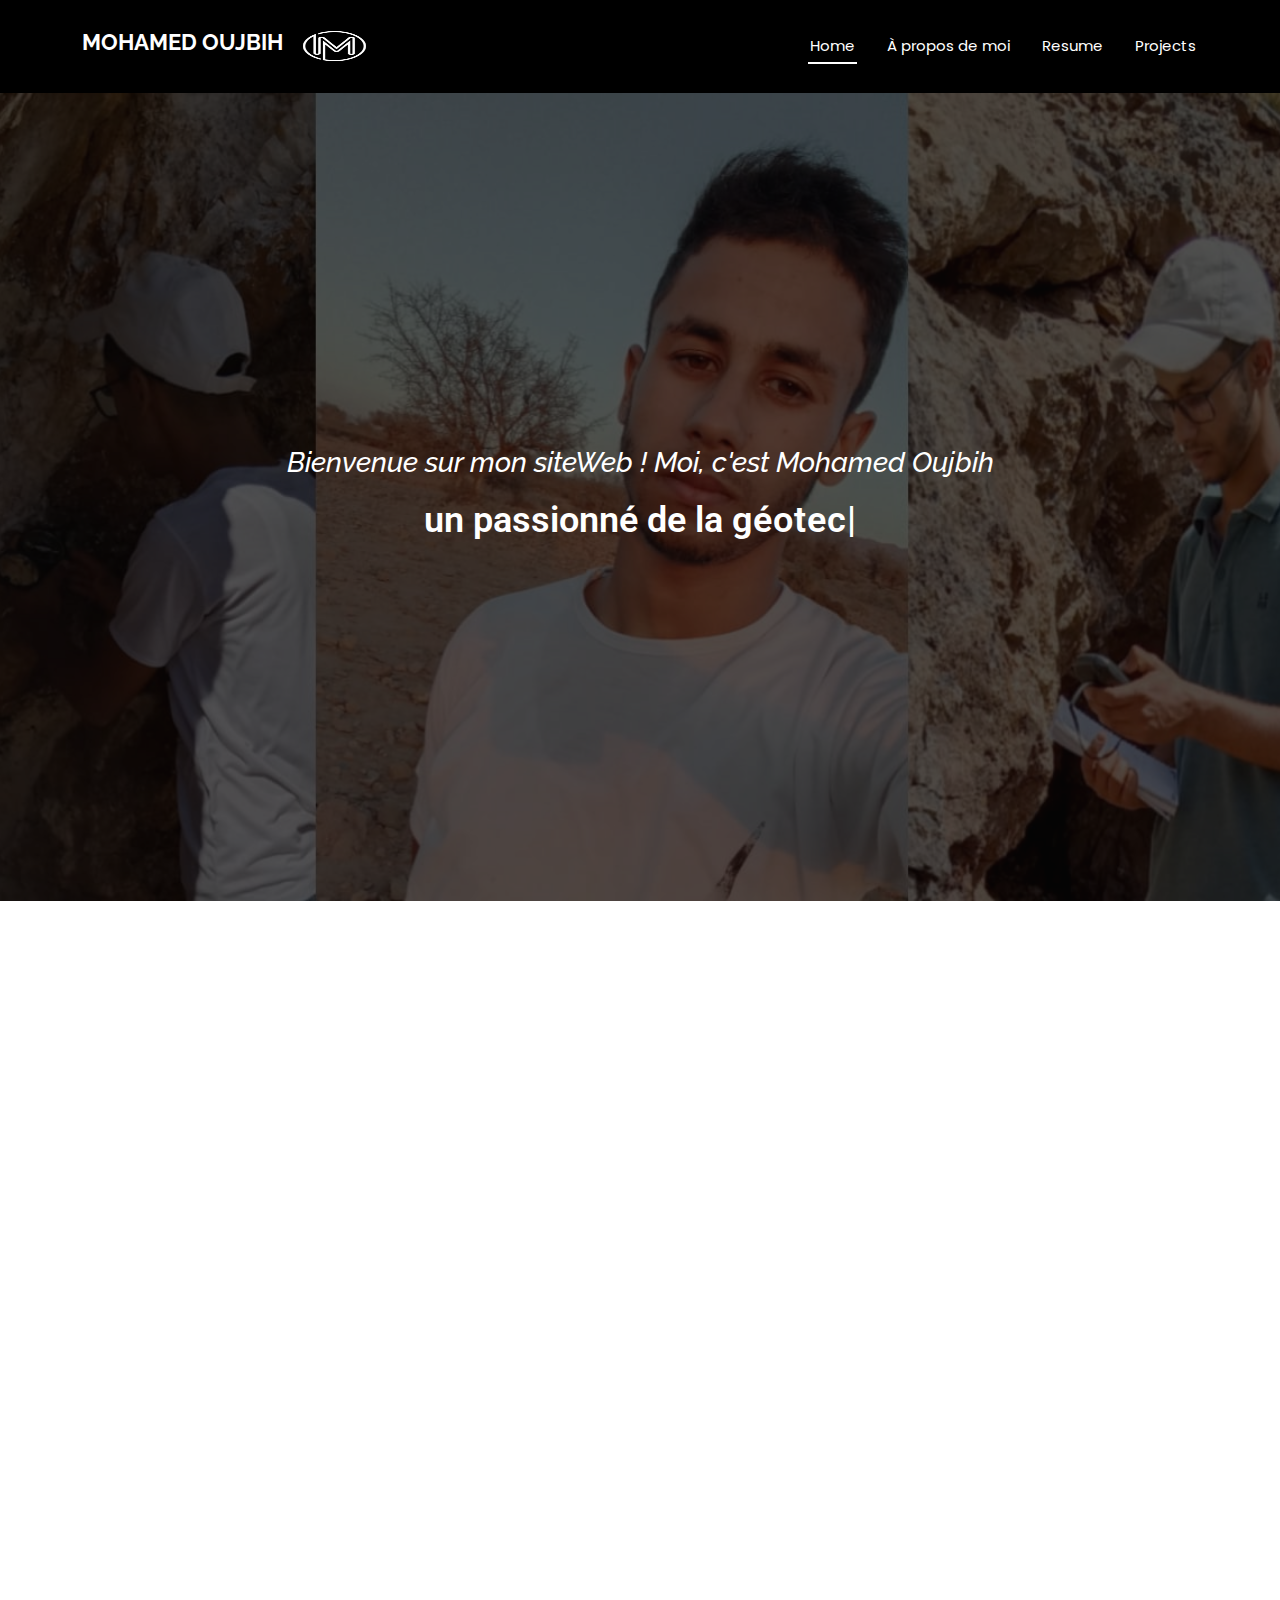
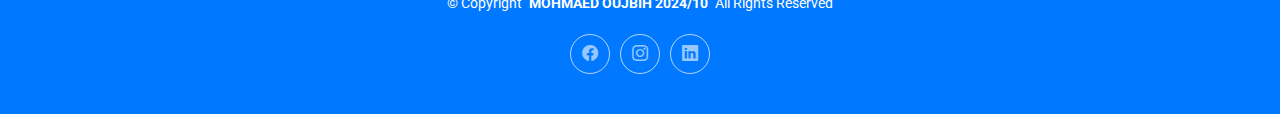
==== commit 5aa0f426: "Update index.html" ====
--- a/index.html
+++ b/index.html
@@ -1,13 +1,12 @@
 <!DOCTYPE html>
-<html lang="fr">
+<html lang="en">
 
 <head>
   <meta charset="utf-8">
-  <meta name="viewport" content="width=device-width, initial-scale=1.0">
-  <title>Mohamed OUJBIH - Portfolio</title>
-  <meta name="description" content="Portfolio de Mohamed OUJBIH, étudiant en géotechnique, géomatique et géologie.">
-  <meta name="keywords" content="géotechnique, géomatique, géologie, Mohamed OUJBIH">
-
+  <meta content="width=device-width, initial-scale=1.0" name="viewport">
+  <title>Mohamed OUJBIH </title>
+  <meta name="description" content="">
+  <meta name="keywords" content="">
   <!-- Favicons -->
   <link href="assets/img/favicon.png" rel="icon">
   <link href="assets/img/apple-touch-icon.png" rel="apple-touch-icon">
@@ -26,155 +25,291 @@
 
   <!-- Main CSS File -->
   <link href="assets/css/main.css" rel="stylesheet">
+
+  <!-- =======================================================
+  * Template Name: DevFolio
+  * Template URL: https://bootstrapmade.com/devfolio-bootstrap-portfolio-html-template/
+  * Updated: Aug 07 2024 with Bootstrap v5.3.3
+  * Author: BootstrapMade.com
+  * License: https://bootstrapmade.com/license/
+  ======================================================== -->
 </head>
 
 <body class="index-page">
 
   <header id="header" class="header d-flex align-items-center sticky-top">
     <div class="container-fluid container-xl position-relative d-flex align-items-center justify-content-between">
-      <a href="index.html" class="logo">
-        <h5 class="sitename">MOHAMED OUJBIH</h5>
-        <img src="assets/img/logo.png" alt="Logo Mohamed OUJBIH">
-      </a>
+<!DOCTYPE html>
+<html lang="fr">
+<head>
+  <meta charset="UTF-8">
+  <meta name="viewport" content="width=device-width, initial-scale=1.0">
+  <title>Logo Mohamed Oujbih</title>
+  <style>
+    .logo {
+      text-decoration: none;
+      color: #000; /* Couleur du texte */
+      display: flex;
+      align-items: center;
+      gap: 12px; /* Espacement entre le texte et l'image */
+    }
+
+    .logo .sitename {
+      font-weight: bold;
+      font-size: 1.4rem; /* Taille du texte */
+    }
+
+    .logo img {
+      width: 80px; /* Largeur de l'image augmentée */
+      height: auto; /* Garde les proportions de l'image */
+    }
+  </style>
+</head>
+<body>
+  <a href="index.html" class="logo">
+    <h5 class="sitename">MOHAMED OUJBIH</h5>
+    <img src="assets/img/logo.png" alt="Logo">
+  </a>
+</body>
+</html>
 
       <nav id="navmenu" class="navmenu">
         <ul>
-          <li><a href="#hero" class="active">Accueil</a></li>
-          <li><a href="#about">À propos de moi</a></li>
-          <li><a href="#resume">CV</a></li>
-          <li><a href="#portfolio">Projets</a></li>
-        </ul>
+          <li><a href="#hero" class="active">Home<br></a></li>
+          <li><a href="#about">À propos de moi </a></li>
+          <li><a href="#resume">Resume</a></li>
+          <li><a href="#portfolio">Projects</a></li>
+       </ul>
         <i class="mobile-nav-toggle d-xl-none bi bi-list"></i>
       </nav>
+
     </div>
   </header>
 
   <main class="main">
+
     <!-- Hero Section -->
     <section id="hero" class="hero section dark-background">
-      <img src="assets/img/hero-img.jpg" alt="Image de fond" data-aos="fade-in">
+
+      <img src="assets/img/hero-img.jpg" alt="" data-aos="fade-in">
+
       <div class="container d-flex flex-column align-items-center justify-content-center text-center" data-aos="fade-up" data-aos-delay="100">
-        <h3><em>Bienvenue sur mon site web ! Moi, c'est Mohamed OUJBIH</em></h3>
-        <p>Un passionné de <span class="typed" data-typed-items="géotechnique, géomatique, géologie"></span></p>
-      </div>
+        <h3> <em> Bienvenue sur mon siteWeb ! Moi, c'est Mohamed Oujbih  </em> </h3>
+        <p> un passionné de la <span class="typed" data-typed-items="géotechnique, géomatique, géologie,"></span></p>
+      </div>
+
     </section><!-- /Hero Section -->
 
     <!-- About Section -->
     <section id="about" class="about section">
+
       <div class="container" data-aos="fade-up" data-aos-delay="100">
+
         <div class="row gy-4">
           <div class="col-md-6">
+
             <div class="row justify-content-between gy-4">
               <div class="col-lg-5">
-                <img src="assets/img/profile-img.jpg" class="img-fluid" alt="Photo de profil">
+                <img src="assets/img/profile-img.jpg" class="img-fluid" alt="">
               </div>
               <div class="col-lg-7 about-info">
+          
+                <p><strong></strong> <span> </span></p>
+               
+              </div>
+            </div>
+
+            <div class="skills-content skills-animation">
+
+              <h5>Skills</h5>
+
+              <div class="progress">
+                <span class="skill"><span>HTML & CSS</span> <i class="val">80%</i></span>
+                <div class="progress-bar-wrap">
+                  <div class="progress-bar" role="progressbar" aria-valuenow="80" aria-valuemin="0" aria-valuemax="100"></div>
+                </div>
+              </div><!-- End Skills Item -->
+
+            
+              <div class="progress">
+                <span class="skill"><span>arcGIS 10.8</span> <i class="val">70%</i></span>
+                <div class="progress-bar-wrap">
+                  <div class="progress-bar" role="progressbar" aria-valuenow="70" aria-valuemin="0" aria-valuemax="100"></div>
+                </div>
+              </div><!-- End Skills Item -->
+              <div class="progress">
+                <span class="skill"><span>Qgis</span> <i class="val">60%</i></span>
+                <div class="progress-bar-wrap">
+                  <div class="progress-bar" role="progressbar" aria-valuenow="60" aria-valuemin="0" aria-valuemax="100"></div>
+                </div>
+              </div><!-- End Skills Item -->
+              <div class="progress">
+                <span class="skill"><span>ENVI</span> <i class="val">60%</i></span>
+                <div class="progress-bar-wrap">
+                  <div class="progress-bar" role="progressbar" aria-valuenow="60" aria-valuemin="0" aria-valuemax="100"></div>
+                </div>
+              </div><!-- End Skills Item -->
+              <div class="progress">
+                <span class="skill"><span>Geomatica</span> <i class="val">50%</i></span>
+                <div class="progress-bar-wrap">
+                  <div class="progress-bar" role="progressbar" aria-valuenow="50" aria-valuemin="0" aria-valuemax="100"></div>
+                </div>
+              </div><!-- End Skills Item -->
+              <div class="progress">
+                <span class="skill"><span>Google earth engine</span> <i class="val">50%</i></span>
+                <div class="progress-bar-wrap">
+                  <div class="progress-bar" role="progressbar" aria-valuenow="50" aria-valuemin="0" aria-valuemax="100"></div>
+                </div>
+              </div><!-- End Skills Item -->
+
+              <div class="progress">
+                <span class="skill"><span>JavaScript</span> <i class="val">20%</i></span>
+                <div class="progress-bar-wrap">
+                  <div class="progress-bar" role="progressbar" aria-valuenow="20" aria-valuemin="0" aria-valuemax="100"></div>
+                </div>
+              </div><!-- End Skills Item -->
+
+              <div class="progress">
+                <span class="skill"><span>Adobe Illustrator et Photoshop</span> <i class="val">50%</i></span>
+                <div class="progress-bar-wrap">
+                  <div class="progress-bar" role="progressbar" aria-valuenow="50" aria-valuemin="0" aria-valuemax="100"></div>
+                </div>
+               
+                
+              </div><!-- End Skills Item -->
+              <div class="progress">
+                <span class="skill"><span>
+                  Office 365</span> <i class="val">70%</i></span>
+                <div class="progress-bar-wrap">
+                  <div class="progress-bar" role="progressbar" aria-valuenow="70" aria-valuemin="0" aria-valuemax="100"></div>
+                </div>
+              </div><!-- End Skills Item -->
+             
+              
+            </div>
+          </div>
+
+          <div class="col-md-6">
+            <div class="about-me">
                 <h4>À Propos de Moi</h4>
                 <p>
-                  Étudiant motivé et passionné par la géotechnique, la géomatique et la géologie, je suis à la recherche d’un stage PFE de deux mois à partir d’avril 2025. Mon objectif est de valoriser mes compétences académiques et techniques en les appliquant à des projets enrichissants, tout en apportant une réelle valeur ajoutée à votre équipe.
-                </p>
-                <ul>
-                  <li>Maîtrise des calculs et études géotechniques.</li>
-                  <li>Réalisation de levés géologiques.</li>
-                  <li>Utilisation du GPS pour la reconnaissance géologique.</li>
-                  <li>Techniques de télédétection pour la surveillance environnementale et l'exploration des ressources.</li>
-                  <li>Analyse cartographique et interprétation des formations géologiques.</li>
+Étudiant motivé et passionné par la géotechnique, la
+géomatique et la géologie, je suis à la recherche d’un stage PFE
+de deux mois à partir d’avril 2025 inchaallah  Mon objectif est de valoriser
+mes compétences académiques et techniques en les
+appliquant à des projets enrichissants, tout en apportant une
+réelle valeur ajoutée à votre équipe                <ul>
+                      <li>Maitrise des calculs et études géotechniques. </li>
+                    <li>Réalisation de levés géologiques.</li>
+                    <li>Utilisation du GPS pour la reconnaissance géologique.</li>
+                    <li>Techniques de télédétection pour la surveillance environnementale et l'exploration des ressources.</li>
+                    <li>Analyse cartographique et interprétation des formations géologiques. </li>
                 </ul>
-              </div>
             </div>
-          </div>
-          <div class="col-md-6">
-            <div class="skills-content skills-animation">
-              <h5>Compétences</h5>
-              <!-- Ajoutez vos compétences ici -->
-            </div>
-          </div>
         </div>
-      </div>
+        
+        </div>
+
+      </div>
+
     </section><!-- /About Section -->
 
     <!-- Resume Section -->
     <section id="resume" class="resume section">
+
+      <!-- Section Title -->
       <div class="container section-title" data-aos="fade-up">
-        <h2>CV</h2>
-        <p>"Je suis ravi de partager mon CV, reflétant mon parcours d'étude ainsi que mes compétences."</p>
-        <a href="https://drive.google.com/file/d/1ICVwnN-79T5-0JbVcNAnxXQD0Q6y_CJb/view" download style="text-decoration: none;">
-          <button style="padding: 10px 15px; font-size: 14px; background-color: #007BFF; color: #fff; border: none; border-radius: 5px;">
+        <h2>Resume "CV"</h2>
+        <p>"Je suis ravi de partager mon CV, reflétant mon parcours d'etude ainsi que mes compétences"</p>
+           <a href="https://drive.google.com/file/d/1ICVwnN-79T5-0JbVcNAnxXQD0Q6y_CJb/view" download style="text-decoration: none;">
+        <button style="padding: 10px 15px; font-size: 14px; background-color: #007BFF; color: #fff; border: none; border-radius: 5px;">
             Télécharger mon CV
-          </button>
-        </a>
+        </button>
+    </a>
       </div><!-- End Section Title -->
 
       <div class="container">
+
         <div class="row">
+
           <div class="col-lg-6" data-aos="fade-up" data-aos-delay="100">
-            <h3 class="resume-title">Profil</h3>
+            <h3 class="resume-title">PROFIL</h3>
+
             <div class="resume-item pb-0">
               <h4>MOHAMED OUJBIH</h4>
-              <p><em>Étudiant en géométallurgie et géotechnique minière avec une passion pour la géomatique, la géologie, l'industrie et la géotechnique.</em></p>
+              <p><em>Étudiant en géométallurgie et géotechnique minière avec une passion pour la géomatique, la géologie, l'industrie et la géotechnique. 
+              </em></p>
               <ul>
-                <li>Province de Taroudant, Maroc</li>
-                <li>+212613728762</li>
-                <li>linkedin.com/Mohamed-oujbih</li>
+                <li>Province de Taroudant , Maroc</li>
+                <li>212613728762</li>
+                <li>linkedin.com/Mohamed oujbih</li>
               </ul>
-            </div><!-- End Resume Item -->
-
-            <h3 class="resume-title">Formation</h3>
+            </div><!-- Edn Resume Item -->
+
+            <h3 class="resume-title">FORMATION</h3>
             <div class="resume-item">
               <h5>ÉCOLE SUPÉRIEURE DE TECHNOLOGIE</h5>
               <h5>2023 - 2025</h5>
               <p><em>DUT en Géométallurgie et Géotechnique Minière</em></p>
               <ul>
-                <li>Géologie appliquée</li>
-                <li>La géotechnique</li>
-                <li>Caractérisation et types des gisements</li>
-                <li>La Minéralogie</li>
-                <li>Géologie régionale</li>
-                <li>Techniques de Prospection géologique</li>
-                <li>Techniques d'Exploitation à ciel ouvert et souterraine</li>
-                <li>Hydrogéochimie de l’environnement</li>
-                <li>SIG et Télédétection</li>
+                  <li>Géologie appliquée</li>
+                  <li>La géotechnique </li>
+                  <li>Caractérisation et types des gisements</li>
+                  <li>la Minéralogie</li>
+                  <li>Géologie régionale</li>
+                  <li>Techniques de Prospection géologique</li>
+                  <li>Techniques d'Exploitation à ciel ouvert et souterraine</li>
+                  <li>Hydrogéochimie de l’environnement</li>
+                  <li>SIG et Télédétection</li>
               </ul>
-            </div><!-- End Resume Item -->
-
+          </div><!-- End Resume Item -->
+          
             <div class="resume-item">
               <h5>Baccalauréat en Sciences Physiques option français</h5>
               <h5>2022 - 2023</h5>
-            </div><!-- End Resume Item -->
-
+              <p><em></em></p>
+              <p></p>
+            </div><!-- Edn Resume Item -->
             <div class="resume-item">
-              <h5>Langues</h5>
+              <h5>LANGUES</h5>
               <ul>
                 <li>Arabe : Langue maternelle</li>
                 <li>Français : Intermédiaire avancé</li>
                 <li>Anglais : Intermédiaire</li>
                 <li>Tamazight : Langue maternelle</li>
-              </ul>
-            </div><!-- End Resume Item -->
+            </ul>
+            
+              <p><em></em></p>
+              <p></p>
+            </div><!-- Edn Resume Item -->
+
           </div>
 
           <div class="col-lg-6" data-aos="fade-up" data-aos-delay="200">
-            <h3 class="resume-title">Expérience Professionnelle</h3>
+            <h3 class="resume-title">Professional Experience</h3>
             <div class="resume-item">
-              <h4>Stage technique</h4>
-              <p><em>Aderj Mining Company, (1 MOIS) Imintanout</em></p>
-              <p><em>Sur le sujet de "la Reconnaissance géologique du site minier Jguit (Seksawa, Haut Atlas Occidental, Maroc)"</em></p>
+              <h4>Stage technique </h4>
+          
+              <p><em>Aderj Mining Campany, ( 1 MOIS )Imintanout </em></p>
+              <p><em>Sur le sujet de " la Reconnaissance géologique du site minier Jguit (Seksawa,
+                Haut Atlas Occidental, Maroc)"</em></p>
               <ul>
-                <li>Réalisation de levés de terrain</li>
+                <li>Réalisation de levés de terrain </li>
                 <li>Description et analyse de carottes de sondage.</li>
-                <li>Traitement des données à l'aide d'Excel.</li>
+                <li>Traitement des données  à l'aide d'Excel.</li>
                 <li>Application de la pédo-géochimie et la prospection à la battée.</li>
                 <li>Élaboration d'une cartographie géologique avec une carte à l'échelle de 1/5000.</li>
                 <li>Mesure de la densité d'échantillons de barytine.</li>
-                <li>Utilisation pratique de la télédétection</li>
-              </ul>
-              <p>
+                <li>Utilisation pratique de la télédétection  </li>
+            </ul>
+            <p>
                 Ce stage m'a permis d'acquérir une solide expérience pratique en géologie appliquée ainsi qu'une meilleure maîtrise des outils de prospection et d'analyse géologique.
-              </p>
-            </div><!-- End Resume Item -->
-
-            <h3 class="resume-title">Compétences</h3>
+            </p>
+            
+          </div><!-- End Resume Item -->
+          <h3 class="resume-title">COMPÉTENCES</h3>
             <div class="resume-item">
+          
               <ul>
                 <li>Excellente communication et capacité à expliquer des concepts techniques</li>
                 <li>Travail d'équipe</li>
@@ -184,50 +319,162 @@
                 <li>Autonomie</li>
                 <li>Sens de l'initiative</li>
                 <li>Créativité</li>
-              </ul>
-            </div><!-- End Resume Item -->
+            
+                </ul>
+            </div><!-- Edn Resume Item -->
+
           </div>
+
         </div>
-      </div>
+
+      </div>
+
     </section><!-- /Resume Section -->
 
-    <!-- Portfolio Section -->
+    
+        </div>
+
+      </div>
+
+ <!-- Portfolio Section -->
     <section id="portfolio" class="portfolio section">
+
+      <!-- Section Title -->
       <div class="container section-title" data-aos="fade-up">
-        <h2>Projets</h2>
-        <p>Découvrez mes projets réalisés.</p>
+        <h2>Projects</h2>
+        <p>Découvrez mes projets réalisés. </p>
       </div><!-- End Section Title -->
 
       <div class="container">
+
         <div class="isotope-layout" data-default-filter="*" data-layout="masonry" data-sort="original-order">
+
           <ul class="portfolio-filters isotope-filters" data-aos="fade-up" data-aos-delay="100">
             <li data-filter="*" class="filter-active">Tout</li>
             <li data-filter=".filter-app">SIG</li>
-            <li data-filter=".filter-product">Télédétection</li>
-            <li data-filter=".filter-branding">Développement web</li>
+            <li data-filter=".filter-product">Téledetection</li>
+            <li data-filter=".filter-branding">développement web</li>
+          
           </ul><!-- End Portfolio Filters -->
 
           <div class="row gy-4 isotope-container" data-aos="fade-up" data-aos-delay="200">
-            <!-- Ajoutez vos projets ici -->
+
+            <div class="col-lg-4 col-md-6 portfolio-item isotope-item filter-app">
+              <img src="assets/img/portfolio/app-1.jpg" class="img-fluid" alt="">
+              <div class="portfolio-info">
+                <h4>MNT</h4>
+                <p>Délimitation et caractérisation physiographique d’un bassin versant</p>
+                <a href="assets/img/portfolio/app-1.jpg" title="MNT" data-gallery="portfolio-gallery-app" class="glightbox preview-link"><i class="bi bi-zoom-in"></i></a>
+                <a href="portfolio-details.html" title="More Details" class="details-link"><i class="bi bi-link-45deg"></i></a>
+              </div>
+             
+            </div><!-- End Portfolio Item -->
+            <div class="col-lg-4 col-md-6 portfolio-item isotope-item filter-app">
+              <img src="assets/img/portfolio/app-3.jpg" class="img-fluid" alt="">
+              <div class="portfolio-info">
+                <h4>Landcover</h4>
+                <p>carte d'occupation du sol </p>
+                <a href="assets/img/portfolio/app-3.jpg" title="App 3" data-gallery="portfolio-gallery-app" class="glightbox preview-link"><i class="bi bi-zoom-in"></i></a>
+                <a href="portfolio-details.html" title="More Details" class="details-link"><i class="bi bi-link-45deg"></i></a>
+              </div>
+            </div><!-- End Portfolio Item -->
+            <div class="col-lg-4 col-md-6 portfolio-item isotope-item filter-app">
+              <img src="assets/img/portfolio/app-2.jpg" class="img-fluid" alt="">
+              <div class="portfolio-info">
+                <h4>carte topographique </h4>
+                <p></p>
+                <a href="assets/img/portfolio/app-2.jpg" title="App 2" data-gallery="portfolio-gallery-app" class="glightbox preview-link"><i class="bi bi-zoom-in"></i></a>
+                <a href="portfolio-details.html" title="More Details" class="details-link"><i class="bi bi-link-45deg"></i></a>
+              </div>
+            </div><!-- End Portfolio Item -->
+          
+            <div class="col-lg-4 col-md-6 portfolio-item isotope-item filter-product">
+              <img src="assets/img/portfolio/product-1.jpg" class="img-fluid" alt="">
+              <div class="portfolio-info">
+                <h4>composition color</h4>
+                <p>affice la vigétation en rouge   </p>
+                <a href="assets/img/portfolio/product-1.jpg" title="Product 1" data-gallery="portfolio-gallery-product" class="glightbox preview-link"><i class="bi bi-zoom-in"></i></a>
+                <a href="portfolio-details.html" title="More Details" class="details-link"><i class="bi bi-link-45deg"></i></a>
+              </div>
+            </div><!-- End Portfolio Item -->
+            <div class="col-lg-4 col-md-6 portfolio-item isotope-item filter-product">
+              <img src="assets/img/portfolio/product-3.jpg" class="img-fluid" alt="">
+              <div class="portfolio-info">
+                <h4>google earth engine</h4>
+                <p>GEE </p>
+                <a href="assets/img/portfolio/product-3.jpg" title="Product 1" data-gallery="portfolio-gallery-product" class="glightbox preview-link"><i class="bi bi-zoom-in"></i></a>
+                <a href="portfolio-details.html" title="More Details" class="details-link"><i class="bi bi-link-45deg"></i></a>
+              </div>
+            </div><!-- End Portfolio Item -->
+            <div class="col-lg-4 col-md-6 portfolio-item isotope-item filter-product">
+              <img src="assets/img/portfolio/product-2.jpg" class="img-fluid" alt="">
+              <div class="portfolio-info">
+                <h4>Classification supervised</h4>
+                <p>source : landsat8</p>
+                <a href="assets/img/portfolio/product-2.jpg" title="landsat8" data-gallery="portfolio-gallery-product" class="glightbox preview-link"><i class="bi bi-zoom-in"></i></a>
+                <a href="portfolio-details.html" title="More Details" class="details-link"><i class="bi bi-link-45deg"></i></a>
+              </div>
+            </div><!-- End Portfolio Item -->
+ <div class="col-lg-4 col-md-6 portfolio-item isotope-item filter-product">
+              <img src="assets/img/portfolio/product-10.jpg" class="img-fluid" alt="">
+              <div class="portfolio-info">
+                <h4>Traitement d'images satellites </h4>
+                <p> Radio , Flaash, MNF, ACP, band ratio, extraction de linéaments     </p>
+                <a href="assets/img/portfolio/product-10.jpg" title="Product 10" data-gallery="portfolio-gallery-product" class="glightbox preview-link"><i class="bi bi-zoom-in"></i></a>
+                <a href="portfolio-details.html" title="More Details" class="details-link"><i class="bi bi-link-45deg"></i></a>
+              </div>
+            </div><!-- End Portfolio Item -->
+            <div class="col-lg-4 col-md-6 portfolio-item isotope-item filter-branding">
+              <img src="assets/img/portfolio/branding-1.png" class="img-fluid" alt="">
+              <div class="portfolio-info">
+                <h4>développement d'un siteweb</h4>
+                <p>par l'Utilisation de HTML et CSS et JavaScript </p>
+                <a href="assets/img/portfolio/branding-1.png" title="Branding 1" data-gallery="portfolio-gallery-branding" class="glightbox preview-link"><i class="bi bi-zoom-in"></i></a>
+                <a href="portfolio-details.html" title="More Details" class="details-link"><i class="bi bi-link-45deg"></i></a>
+              </div>
+            </div><!-- End Portfolio Item -->
+
+  
+
+            <div class="col-lg-4 col-md-6 portfolio-item isotope-item filter-app">
+              <img src="assets/img/portfolio/app-4.jpg" class="img-fluid" alt="">
+              <div class="portfolio-info">
+                <h4>cartographie géologique</h4>
+                <p>Élaboration d'une cartographie géologique avec une carte à l'échelle de 1/5000.</p>
+                <a href="assets/img/portfolio/app-4.jpg" title="App 4" data-gallery="portfolio-gallery-app" class="glightbox preview-link"><i class="bi bi-zoom-in"></i></a>
+                <a href="portfolio-details.html" title="More Details" class="details-link"><i class="bi bi-link-45deg"></i></a>
+              </div>
+            </div><!-- End Portfolio Item -->
           </div><!-- End Portfolio Container -->
+
         </div>
-      </div>
+
+      </div>
+
     </section><!-- /Portfolio Section -->
+
 
     <!-- Contact Section -->
     <section id="contact" class="contact section">
+
+      <!-- Section Title -->
       <div class="container section-title" data-aos="fade-up">
         <h2>Contact</h2>
+        <p></p>
       </div><!-- End Section Title -->
 
       <div class="container" data-aos="fade-up" data-aos-delay="100">
+
         <div class="info-wrap" data-aos="fade-up" data-aos-delay="200">
           <div class="row gy-5">
+
+            
+
             <div class="col-lg-4">
               <div class="info-item d-flex align-items-center">
                 <i class="bi bi-telephone flex-shrink-0"></i>
                 <div>
-                  <h3>Téléphone</h3>
+                  <h3> telephone</h3>
                   <p>+212613728762</p>
                 </div>
               </div>
@@ -237,28 +484,35 @@
               <div class="info-item d-flex align-items-center">
                 <i class="bi bi-envelope flex-shrink-0"></i>
                 <div>
-                  <h3>Email</h3>
+                  <h3>Email </h3>
                   <p>mohamedoujbih.efb@usms.ac.ma</p>
                 </div>
               </div>
             </div><!-- End Info Item -->
+
           </div>
         </div>
-      </div>
+
+      </div>
+
     </section><!-- /Contact Section -->
+
   </main>
 
   <footer id="footer" class="footer accent-background">
+
     <div class="container">
-      <div class="copyright text-center">
-        <p>© <span>Copyright</span> <strong class="px-1 sitename">MOHAMED OUJBIH 2024/10</strong> <span>All Rights Reserved</span></p>
+      <div class="copyright text-center ">
+        <p>© <span>Copyright</span> <strong class="px-1 sitename">MOHMAED OUJBIH 2024/10</strong> <span>All Rights Reserved</span></p>
       </div>
       <div class="social-links d-flex justify-content-center">
         <a href="https://www.facebook.com/mastermohamed.oujbih"><i class="bi bi-facebook"></i></a>
         <a href="https://www.instagram.com/mohamed_oujbih/"><i class="bi bi-instagram"></i></a>
         <a href="https://www.linkedin.com/in/mohamed-oujbih-3124681b1/"><i class="bi bi-linkedin"></i></a>
       </div>
+      
     </div>
+
   </footer>
 
   <!-- Scroll Top -->
@@ -274,3 +528,14 @@
   <script src="assets/vendor/typed.js/typed.umd.js"></script>
   <script src="assets/vendor/waypoints/noframework.waypoints.js"></script>
   <script src="assets/vendor/purecounter/purecounter_vanilla.js"></script>
+  <script src="assets/vendor/glightbox/js/glightbox.min.js"></script>
+  <script src="assets/vendor/imagesloaded/imagesloaded.pkgd.min.js"></script>
+  <script src="assets/vendor/isotope-layout/isotope.pkgd.min.js"></script>
+  <script src="assets/vendor/swiper/swiper-bundle.min.js"></script>
+
+  <!-- Main JS File -->
+  <script src="assets/js/main.js"></script>
+
+</body>
+
+</html>
